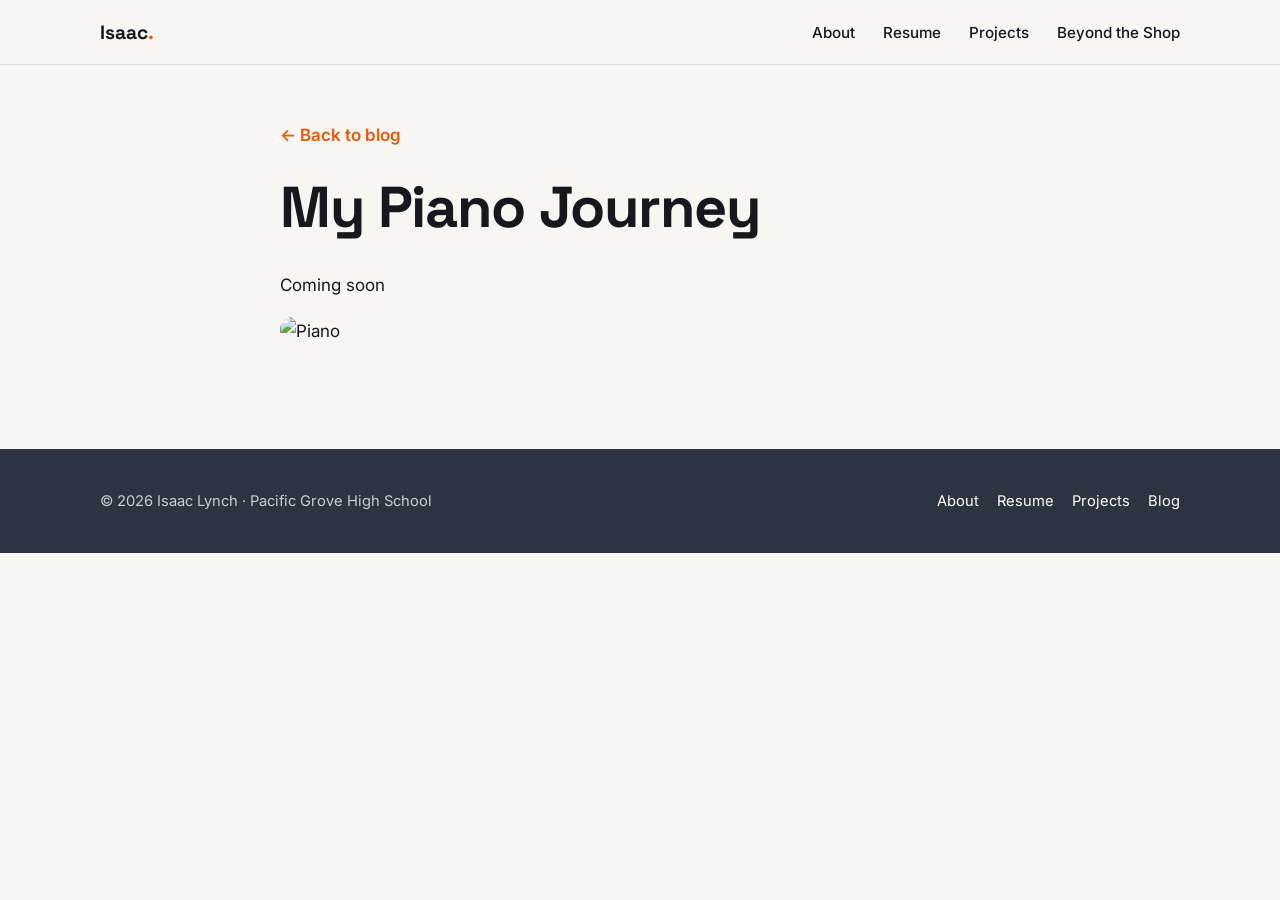
==== blog-1.html @ 179b3a14 "changed structure of website" ====
<!DOCTYPE html>
<html lang="en">
<head>
  <meta charset="utf-8">
  <meta name="viewport" content="width=device-width, initial-scale=1">
  <title>My Piano Journey | Isaac Lynch</title>
  <link rel="preconnect" href="https://fonts.googleapis.com">
  <link href="https://fonts.googleapis.com/css2?family=Inter:wght@400;500;600&family=Space+Grotesk:wght@500;600;700&display=swap" rel="stylesheet">
  <link rel="stylesheet" href="css/site.css">
</head>
<body>
  <nav class="nav">
    <div class="wrap">
      <a class="brand" href="index.html">Isaac<span>.</span></a>
      <button class="nav-toggle" aria-label="Menu" onclick="document.getElementById('menu').classList.toggle('open')">Menu</button>
      <ul id="menu">
        <li><a href="index.html#about">About</a></li>
        <li><a href="index.html#resume">Resume</a></li>
        <li><a href="index.html#projects">Projects</a></li>
        <li><a href="index.html#beyond">Beyond the Shop</a></li>
      </ul>
    </div>
  </nav>
  <article class="post">
    <a class="back" href="index.html#beyond">&larr; Back to blog</a>
    <h1>My Piano Journey</h1>
    <p>Coming soon</p>
    <img src="images/piano.jpeg" alt="Piano">
  </article>
  <footer>
    <div class="wrap">
      <span>&copy; 2026 Isaac Lynch · Pacific Grove High School</span>
      <span><a href="index.html#about">About</a><a href="index.html#resume">Resume</a><a href="index.html#projects">Projects</a><a href="index.html#beyond">Blog</a></span>
    </div>
  </footer>
</body>
</html>
---- css/site.css ----
/* Isaac Lynch — Portfolio styles (custom, replaces template CSS) */
:root {
  --bg: #f7f6f2;
  --surface: #ffffff;
  --ink: #16181d;
  --muted: #5b616e;
  --line: #e2e0d8;
  --accent: #e8590c;      /* machining orange */
  --accent-soft: #fff1e8;
  --steel: #2b3440;
  --radius: 14px;
  --max: 1120px;
}

* { box-sizing: border-box; }
html { scroll-behavior: smooth; }
body {
  margin: 0;
  background: var(--bg);
  color: var(--ink);
  font-family: "Inter", system-ui, -apple-system, Segoe UI, Roboto, sans-serif;
  font-size: 17px;
  line-height: 1.65;
}
img { max-width: 100%; display: block; }
a { color: var(--accent); }
h1, h2, h3, h4 { font-family: "Space Grotesk", "Inter", sans-serif; line-height: 1.2; margin: 0 0 .5em; }
h1 { font-size: clamp(2.2rem, 5vw, 3.6rem); letter-spacing: -0.02em; }
h2 { font-size: clamp(1.7rem, 3.2vw, 2.4rem); letter-spacing: -0.01em; }
h3 { font-size: 1.3rem; }
p { margin: 0 0 1em; }

.wrap { max-width: var(--max); margin: 0 auto; padding: 0 20px; }
section { padding: 84px 0; }
section.alt { background: var(--surface); border-top: 1px solid var(--line); border-bottom: 1px solid var(--line); }

.eyebrow {
  display: inline-block;
  font: 600 .78rem/1 "Space Grotesk", sans-serif;
  text-transform: uppercase;
  letter-spacing: .14em;
  color: var(--accent);
  margin-bottom: 14px;
}
.lead { font-size: 1.15rem; color: var(--muted); max-width: 62ch; }

/* ---------- Nav ---------- */
.nav {
  position: sticky; top: 0; z-index: 50;
  background: rgba(247, 246, 242, .92);
  backdrop-filter: blur(8px);
  border-bottom: 1px solid var(--line);
}
.nav .wrap { display: flex; align-items: center; justify-content: space-between; height: 64px; }
.brand { font: 700 1.2rem "Space Grotesk", sans-serif; color: var(--ink); text-decoration: none; }
.brand span { color: var(--accent); }
.nav ul { list-style: none; display: flex; gap: 28px; margin: 0; padding: 0; }
.nav ul a { color: var(--ink); text-decoration: none; font-weight: 500; font-size: .95rem; }
.nav ul a:hover { color: var(--accent); }
.nav-toggle { display: none; background: none; border: 1px solid var(--line); border-radius: 8px; padding: 6px 12px; font: inherit; cursor: pointer; }
@media (max-width: 760px) {
  .nav-toggle { display: block; }
  .nav ul { display: none; position: absolute; top: 64px; left: 0; right: 0; flex-direction: column; gap: 0; background: var(--bg); border-bottom: 1px solid var(--line); }
  .nav ul.open { display: flex; }
  .nav ul a { display: block; padding: 14px 20px; border-top: 1px solid var(--line); }
}

/* ---------- Hero ---------- */
.hero { padding: 96px 0 72px; }
.hero .wrap { display: grid; grid-template-columns: 1.2fr 1fr; gap: 56px; align-items: center; }
.hero h1 span { color: var(--accent); }
.hero .lead { margin-bottom: 28px; }
.hero-img { border-radius: var(--radius); overflow: hidden; aspect-ratio: 4 / 3; background: var(--line); box-shadow: 0 20px 40px -20px rgba(0,0,0,.35); }
.hero-img img { width: 100%; height: 100%; object-fit: cover; }
.btn {
  display: inline-block; padding: 12px 22px; border-radius: 999px;
  background: var(--accent); color: #fff; text-decoration: none; font-weight: 600;
  border: 2px solid var(--accent); margin: 0 10px 10px 0;
}
.btn.ghost { background: transparent; color: var(--ink); border-color: var(--ink); }
.btn:hover { filter: brightness(.95); }
@media (max-width: 860px) { .hero .wrap { grid-template-columns: 1fr; } }

/* ---------- About ---------- */
.about-grid { display: grid; grid-template-columns: 1fr 1fr; gap: 56px; align-items: start; }
.facts { list-style: none; padding: 0; margin: 24px 0 0; border-top: 1px solid var(--line); }
.facts li { display: flex; gap: 16px; padding: 12px 0; border-bottom: 1px solid var(--line); }
.facts li b { min-width: 110px; font-weight: 600; }
.chips { display: flex; flex-wrap: wrap; gap: 10px; margin-top: 18px; }
.chip { padding: 6px 14px; border-radius: 999px; background: var(--accent-soft); color: #9a3a06; font-size: .9rem; font-weight: 500; }
@media (max-width: 860px) { .about-grid { grid-template-columns: 1fr; } }

/* ---------- Resume ---------- */
.resume { display: grid; grid-template-columns: 1fr 1fr; gap: 28px; margin-top: 36px; }
.card { background: var(--surface); border: 1px solid var(--line); border-radius: var(--radius); padding: 28px; }
section.alt .card { background: var(--bg); }
.card h3 { display: flex; align-items: center; gap: 10px; }
.card h3::before { content: ""; width: 10px; height: 10px; border-radius: 2px; background: var(--accent); }
.entry { padding: 12px 0; border-top: 1px dashed var(--line); }
.entry:first-of-type { border-top: 0; }
.entry .when { font-size: .85rem; color: var(--muted); }
.entry h4 { margin: 2px 0 4px; font-size: 1.05rem; }
.entry p { margin: 0; color: var(--muted); font-size: .95rem; }
.resume .wide { grid-column: 1 / -1; }
@media (max-width: 760px) { .resume { grid-template-columns: 1fr; } }

/* ---------- Project cards ---------- */
.grid-3 { display: grid; grid-template-columns: repeat(3, 1fr); gap: 24px; margin-top: 36px; }
.pcard { background: var(--surface); border: 1px solid var(--line); border-radius: var(--radius); overflow: hidden; text-decoration: none; color: inherit; display: flex; flex-direction: column; transition: transform .2s, box-shadow .2s; }
.pcard:hover { transform: translateY(-4px); box-shadow: 0 18px 30px -18px rgba(0,0,0,.35); }
.pcard .thumb { aspect-ratio: 16 / 10; background: var(--steel); display: grid; place-items: center; color: #aeb6c2; font: 600 .9rem "Space Grotesk", sans-serif; overflow: hidden; }
.pcard .thumb img { width: 100%; height: 100%; object-fit: cover; }
.pcard .body { padding: 22px; flex: 1; }
.pcard .tag { font-size: .78rem; font-weight: 600; letter-spacing: .08em; text-transform: uppercase; color: var(--accent); }
.pcard h3 { margin: 6px 0 8px; }
.pcard p { color: var(--muted); font-size: .95rem; margin: 0; }
.pcard .status { display: inline-block; margin-top: 14px; font-size: .8rem; padding: 3px 10px; border-radius: 999px; background: #eef0f3; color: var(--muted); }
.pcard .status.ready { background: #e6f4ea; color: #1e6b34; }
@media (max-width: 900px) { .grid-3 { grid-template-columns: 1fr 1fr; } }
@media (max-width: 600px) { .grid-3 { grid-template-columns: 1fr; } }

/* ---------- Project page ---------- */
.p-hero { padding: 72px 0 40px; }
.p-hero .meta { display: flex; flex-wrap: wrap; gap: 10px; margin-top: 18px; }
.toc { display: flex; flex-wrap: wrap; gap: 8px; margin: 28px 0 0; padding: 0; list-style: none; }
.toc a { display: block; padding: 6px 14px; border: 1px solid var(--line); border-radius: 999px; text-decoration: none; color: var(--ink); font-size: .9rem; background: var(--surface); }
.toc a:hover { border-color: var(--accent); color: var(--accent); }
.p-section { padding: 56px 0; border-top: 1px solid var(--line); }
.p-section h2 { display: flex; align-items: baseline; gap: 14px; }
.p-section h2 small { font: 600 .9rem "Space Grotesk", sans-serif; color: var(--accent); }
.gallery { display: grid; grid-template-columns: repeat(3, 1fr); gap: 16px; margin-top: 20px; }
.gallery figure { margin: 0; }
.gallery figcaption { font-size: .85rem; color: var(--muted); margin-top: 6px; }
.ph {
  aspect-ratio: 4 / 3; border: 2px dashed #c9c5b8; border-radius: 12px;
  display: grid; place-items: center; text-align: center; padding: 16px;
  color: var(--muted); font-size: .9rem; background: repeating-linear-gradient(45deg, #faf9f6, #faf9f6 10px, #f3f1ea 10px, #f3f1ea 20px);
}
.ph.wide { aspect-ratio: 16 / 9; }
.gallery img { border-radius: 12px; aspect-ratio: 4 / 3; object-fit: cover; width: 100%; }
.cad { display: grid; grid-template-columns: 1.4fr 1fr; gap: 28px; align-items: center; }
@media (max-width: 760px) { .gallery { grid-template-columns: 1fr 1fr; } .cad { grid-template-columns: 1fr; } }

table.tools { width: 100%; border-collapse: collapse; margin-top: 20px; background: var(--surface); border-radius: var(--radius); overflow: hidden; border: 1px solid var(--line); font-size: .95rem; }
table.tools th, table.tools td { text-align: left; padding: 14px 16px; border-bottom: 1px solid var(--line); vertical-align: top; }
table.tools th { background: var(--steel); color: #fff; font: 600 .85rem "Space Grotesk", sans-serif; letter-spacing: .04em; text-transform: uppercase; }
table.tools tr:last-child td { border-bottom: 0; }
.table-scroll { overflow-x: auto; }
.steps { counter-reset: step; list-style: none; padding: 0; margin: 20px 0 0; }
.steps li { counter-increment: step; position: relative; padding: 0 0 18px 52px; }
.steps li::before { content: counter(step); position: absolute; left: 0; top: 0; width: 34px; height: 34px; border-radius: 50%; background: var(--accent); color: #fff; display: grid; place-items: center; font: 700 .95rem "Space Grotesk", sans-serif; }
.callout { background: var(--accent-soft); border-left: 4px solid var(--accent); padding: 20px 24px; border-radius: 0 12px 12px 0; }
.pager { display: flex; justify-content: space-between; gap: 16px; padding: 40px 0 0; flex-wrap: wrap; }

/* ---------- Placeholder marker (delete as you fill in) ---------- */
.todo { background: #fff3a8; color: #6b5900; padding: 0 4px; border-radius: 4px; font-weight: 500; }

/* ---------- Blog cards & posts ---------- */
.bcard .thumb { background: #ddd; }
.post { max-width: 760px; margin: 0 auto; padding: 56px 20px 80px; }
.post h2 { margin-top: 1.6em; }
.post h3, .post h5 { font-family: "Space Grotesk", sans-serif; margin-top: 1.6em; }
.post h5 { font-size: 1.1rem; }
.post img { border-radius: 12px; margin: 18px 0 24px; }
.back { display: inline-block; margin-bottom: 24px; text-decoration: none; font-weight: 600; }

/* ---------- Footer ---------- */
footer { background: var(--steel); color: #c8ced8; padding: 40px 0; font-size: .92rem; }
footer .wrap { display: flex; justify-content: space-between; flex-wrap: wrap; gap: 16px; }
footer a { color: #fff; text-decoration: none; margin-left: 18px; }
footer a:first-child { margin-left: 0; }
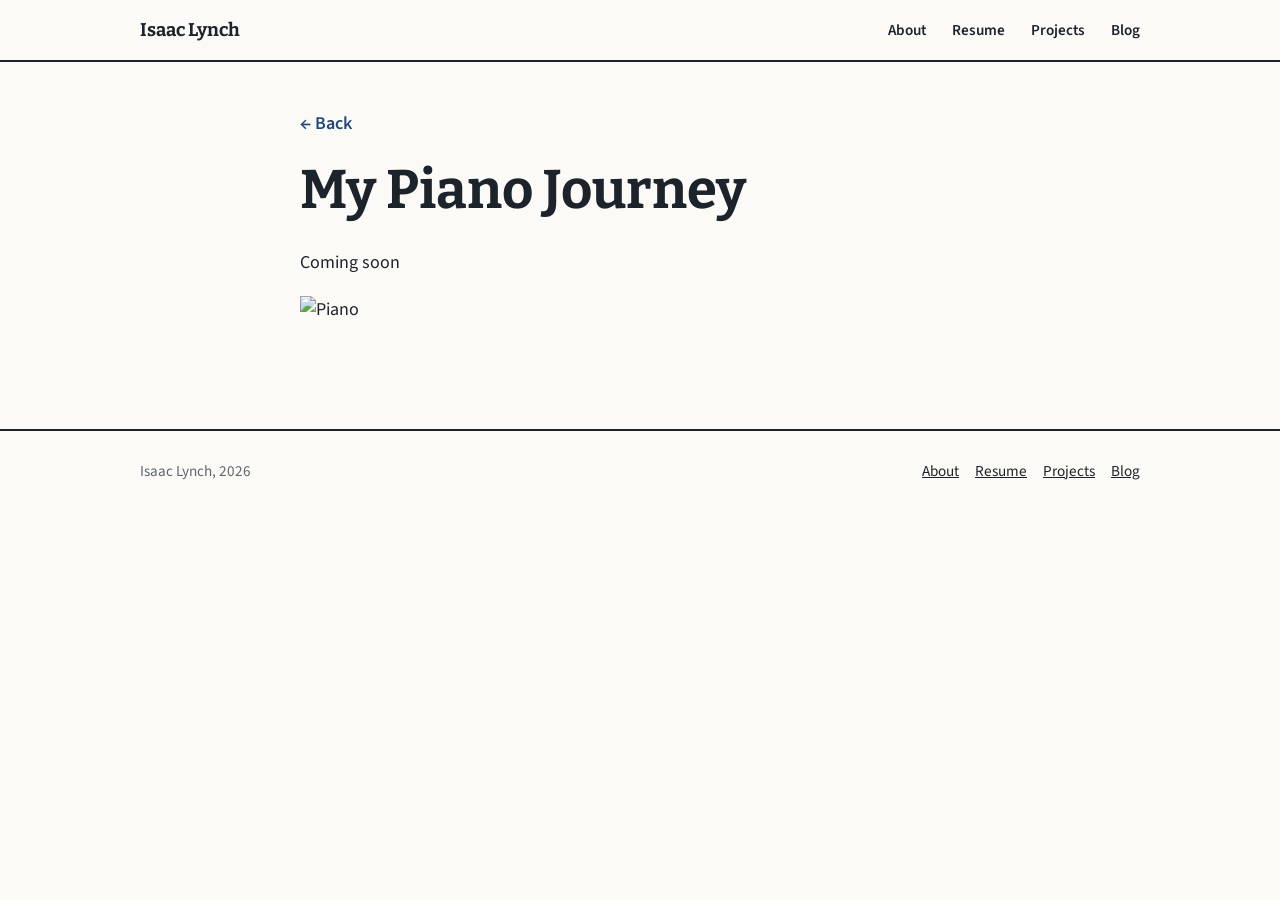
==== commit aba89633: "added domain name and license back Also added resume" ====
--- a/blog-1.html
+++ b/blog-1.html
@@ -5,32 +5,32 @@
   <meta name="viewport" content="width=device-width, initial-scale=1">
   <title>My Piano Journey | Isaac Lynch</title>
   <link rel="preconnect" href="https://fonts.googleapis.com">
-  <link href="https://fonts.googleapis.com/css2?family=Inter:wght@400;500;600&family=Space+Grotesk:wght@500;600;700&display=swap" rel="stylesheet">
+  <link href="https://fonts.googleapis.com/css2?family=Bitter:wght@600;700&family=Caveat:wght@500&family=Source+Sans+3:wght@400;600;700&display=swap" rel="stylesheet">
   <link rel="stylesheet" href="css/site.css">
 </head>
 <body>
   <nav class="nav">
     <div class="wrap">
-      <a class="brand" href="index.html">Isaac<span>.</span></a>
+      <a class="brand" href="index.html">Isaac Lynch</a>
       <button class="nav-toggle" aria-label="Menu" onclick="document.getElementById('menu').classList.toggle('open')">Menu</button>
       <ul id="menu">
         <li><a href="index.html#about">About</a></li>
         <li><a href="index.html#resume">Resume</a></li>
         <li><a href="index.html#projects">Projects</a></li>
-        <li><a href="index.html#beyond">Beyond the Shop</a></li>
+        <li><a href="index.html#blog">Blog</a></li>
       </ul>
     </div>
   </nav>
   <article class="post">
-    <a class="back" href="index.html#beyond">&larr; Back to blog</a>
+    <a class="back" href="index.html#blog">&larr; Back</a>
     <h1>My Piano Journey</h1>
     <p>Coming soon</p>
     <img src="images/piano.jpeg" alt="Piano">
   </article>
   <footer>
     <div class="wrap">
-      <span>&copy; 2026 Isaac Lynch · Pacific Grove High School</span>
-      <span><a href="index.html#about">About</a><a href="index.html#resume">Resume</a><a href="index.html#projects">Projects</a><a href="index.html#beyond">Blog</a></span>
+      <span>Isaac Lynch, 2026</span>
+      <span><a href="index.html#about">About</a><a href="index.html#resume">Resume</a><a href="index.html#projects">Projects</a><a href="index.html#blog">Blog</a></span>
     </div>
   </footer>
 </body>
--- a/css/site.css
+++ b/css/site.css
@@ -1,171 +1,176 @@
-/* Isaac Lynch — Portfolio styles (custom, replaces template CSS) */
+/* Isaac Lynch portfolio */
+
 :root {
-  --bg: #f7f6f2;
-  --surface: #ffffff;
-  --ink: #16181d;
-  --muted: #5b616e;
-  --line: #e2e0d8;
-  --accent: #e8590c;      /* machining orange */
-  --accent-soft: #fff1e8;
-  --steel: #2b3440;
-  --radius: 14px;
-  --max: 1120px;
+  --paper: #fbfaf6;
+  --white: #ffffff;
+  --ink: #1d232b;
+  --gray: #5f6670;
+  --rule: #dcd8cc;
+  --blue: #23497a;        /* main color: blueprint blue */
+  --blue-light: #e7edf5;
+  --grid: rgba(35, 73, 122, 0.07);
 }
 
 * { box-sizing: border-box; }
 html { scroll-behavior: smooth; }
 body {
   margin: 0;
-  background: var(--bg);
+  background: var(--paper);
   color: var(--ink);
-  font-family: "Inter", system-ui, -apple-system, Segoe UI, Roboto, sans-serif;
-  font-size: 17px;
-  line-height: 1.65;
+  font-family: "Source Sans 3", "Helvetica Neue", Arial, sans-serif;
+  font-size: 18px;
+  line-height: 1.6;
 }
 img { max-width: 100%; display: block; }
-a { color: var(--accent); }
-h1, h2, h3, h4 { font-family: "Space Grotesk", "Inter", sans-serif; line-height: 1.2; margin: 0 0 .5em; }
-h1 { font-size: clamp(2.2rem, 5vw, 3.6rem); letter-spacing: -0.02em; }
-h2 { font-size: clamp(1.7rem, 3.2vw, 2.4rem); letter-spacing: -0.01em; }
-h3 { font-size: 1.3rem; }
+a { color: var(--blue); }
+h1, h2, h3, h4 { font-family: "Bitter", Georgia, serif; font-weight: 700; line-height: 1.2; margin: 0 0 .5em; }
+h1 { font-size: clamp(2.3rem, 5vw, 3.4rem); }
+h2 { font-size: clamp(1.7rem, 3vw, 2.2rem); }
+h3 { font-size: 1.25rem; }
 p { margin: 0 0 1em; }
 
-.wrap { max-width: var(--max); margin: 0 auto; padding: 0 20px; }
-section { padding: 84px 0; }
-section.alt { background: var(--surface); border-top: 1px solid var(--line); border-bottom: 1px solid var(--line); }
+.wrap { max-width: 1040px; margin: 0 auto; padding: 0 20px; }
+section { padding: 72px 0; }
+.lead { font-size: 1.15rem; color: var(--gray); max-width: 60ch; }
 
-.eyebrow {
-  display: inline-block;
-  font: 600 .78rem/1 "Space Grotesk", sans-serif;
-  text-transform: uppercase;
-  letter-spacing: .14em;
-  color: var(--accent);
-  margin-bottom: 14px;
-}
-.lead { font-size: 1.15rem; color: var(--muted); max-width: 62ch; }
+/* little handwritten notes */
+.note { font-family: "Caveat", cursive; font-size: 1.5rem; color: var(--blue); line-height: 1.1; }
+
+/* section headings with a short underline, like a drawing title block */
+.sec-title { margin-bottom: 8px; }
+.sec-title::after { content: ""; display: block; width: 56px; height: 4px; background: var(--blue); margin-top: 10px; }
 
 /* ---------- Nav ---------- */
-.nav {
-  position: sticky; top: 0; z-index: 50;
-  background: rgba(247, 246, 242, .92);
-  backdrop-filter: blur(8px);
-  border-bottom: 1px solid var(--line);
-}
-.nav .wrap { display: flex; align-items: center; justify-content: space-between; height: 64px; }
-.brand { font: 700 1.2rem "Space Grotesk", sans-serif; color: var(--ink); text-decoration: none; }
-.brand span { color: var(--accent); }
-.nav ul { list-style: none; display: flex; gap: 28px; margin: 0; padding: 0; }
-.nav ul a { color: var(--ink); text-decoration: none; font-weight: 500; font-size: .95rem; }
-.nav ul a:hover { color: var(--accent); }
-.nav-toggle { display: none; background: none; border: 1px solid var(--line); border-radius: 8px; padding: 6px 12px; font: inherit; cursor: pointer; }
+.nav { background: var(--paper); border-bottom: 2px solid var(--ink); position: sticky; top: 0; z-index: 50; }
+.nav .wrap { display: flex; align-items: center; justify-content: space-between; height: 60px; }
+.brand { font: 700 1.15rem "Bitter", serif; color: var(--ink); text-decoration: none; }
+.nav ul { list-style: none; display: flex; gap: 26px; margin: 0; padding: 0; }
+.nav ul a { color: var(--ink); text-decoration: none; font-weight: 600; font-size: .95rem; }
+.nav ul a:hover { color: var(--blue); text-decoration: underline; text-underline-offset: 4px; }
+.nav-toggle { display: none; background: none; border: 2px solid var(--ink); padding: 4px 12px; font: 600 .9rem inherit; cursor: pointer; }
 @media (max-width: 760px) {
   .nav-toggle { display: block; }
-  .nav ul { display: none; position: absolute; top: 64px; left: 0; right: 0; flex-direction: column; gap: 0; background: var(--bg); border-bottom: 1px solid var(--line); }
+  .nav ul { display: none; position: absolute; top: 60px; left: 0; right: 0; flex-direction: column; gap: 0; background: var(--paper); border-bottom: 2px solid var(--ink); }
   .nav ul.open { display: flex; }
-  .nav ul a { display: block; padding: 14px 20px; border-top: 1px solid var(--line); }
+  .nav ul a { display: block; padding: 14px 20px; border-top: 1px solid var(--rule); }
 }
 
-/* ---------- Hero ---------- */
-.hero { padding: 96px 0 72px; }
-.hero .wrap { display: grid; grid-template-columns: 1.2fr 1fr; gap: 56px; align-items: center; }
-.hero h1 span { color: var(--accent); }
-.hero .lead { margin-bottom: 28px; }
-.hero-img { border-radius: var(--radius); overflow: hidden; aspect-ratio: 4 / 3; background: var(--line); box-shadow: 0 20px 40px -20px rgba(0,0,0,.35); }
-.hero-img img { width: 100%; height: 100%; object-fit: cover; }
-.btn {
-  display: inline-block; padding: 12px 22px; border-radius: 999px;
-  background: var(--accent); color: #fff; text-decoration: none; font-weight: 600;
-  border: 2px solid var(--accent); margin: 0 10px 10px 0;
+/* ---------- Hero (graph paper background) ---------- */
+.hero {
+  padding: 80px 0 72px;
+  background-image:
+    linear-gradient(var(--grid) 1px, transparent 1px),
+    linear-gradient(90deg, var(--grid) 1px, transparent 1px);
+  background-size: 24px 24px;
+  border-bottom: 1px solid var(--rule);
 }
-.btn.ghost { background: transparent; color: var(--ink); border-color: var(--ink); }
-.btn:hover { filter: brightness(.95); }
-@media (max-width: 860px) { .hero .wrap { grid-template-columns: 1fr; } }
+.hero .wrap { display: grid; grid-template-columns: 1.3fr 1fr; gap: 56px; align-items: center; }
+.hero h1 { margin-bottom: .35em; }
+.hero p { font-size: 1.15rem; max-width: 52ch; }
+.hero .links { margin-top: 24px; }
+.hero .links a { margin-right: 22px; font-weight: 600; }
+
+.polaroid {
+  background: var(--white);
+  padding: 12px 12px 14px;
+  box-shadow: 0 6px 18px rgba(0,0,0,.15);
+  transform: rotate(2deg);
+  max-width: 400px;
+  justify-self: center;
+}
+.polaroid img { aspect-ratio: 4 / 3; object-fit: cover; width: 100%; }
+.polaroid .note { text-align: center; margin-top: 10px; }
+@media (max-width: 860px) { .hero .wrap { grid-template-columns: 1fr; } .polaroid { transform: rotate(1deg); } }
 
 /* ---------- About ---------- */
-.about-grid { display: grid; grid-template-columns: 1fr 1fr; gap: 56px; align-items: start; }
-.facts { list-style: none; padding: 0; margin: 24px 0 0; border-top: 1px solid var(--line); }
-.facts li { display: flex; gap: 16px; padding: 12px 0; border-bottom: 1px solid var(--line); }
-.facts li b { min-width: 110px; font-weight: 600; }
-.chips { display: flex; flex-wrap: wrap; gap: 10px; margin-top: 18px; }
-.chip { padding: 6px 14px; border-radius: 999px; background: var(--accent-soft); color: #9a3a06; font-size: .9rem; font-weight: 500; }
+.about-grid { display: grid; grid-template-columns: 1.4fr 1fr; gap: 56px; }
+.facts { margin: 0; padding: 22px 24px; background: var(--white); border: 1px solid var(--rule); }
+.facts dt { font-weight: 700; font-size: .85rem; text-transform: uppercase; letter-spacing: .06em; color: var(--gray); }
+.facts dd { margin: 0 0 14px; }
+.facts dd:last-child { margin-bottom: 0; }
 @media (max-width: 860px) { .about-grid { grid-template-columns: 1fr; } }
 
-/* ---------- Resume ---------- */
-.resume { display: grid; grid-template-columns: 1fr 1fr; gap: 28px; margin-top: 36px; }
-.card { background: var(--surface); border: 1px solid var(--line); border-radius: var(--radius); padding: 28px; }
-section.alt .card { background: var(--bg); }
-.card h3 { display: flex; align-items: center; gap: 10px; }
-.card h3::before { content: ""; width: 10px; height: 10px; border-radius: 2px; background: var(--accent); }
-.entry { padding: 12px 0; border-top: 1px dashed var(--line); }
-.entry:first-of-type { border-top: 0; }
-.entry .when { font-size: .85rem; color: var(--muted); }
-.entry h4 { margin: 2px 0 4px; font-size: 1.05rem; }
-.entry p { margin: 0; color: var(--muted); font-size: .95rem; }
-.resume .wide { grid-column: 1 / -1; }
-@media (max-width: 760px) { .resume { grid-template-columns: 1fr; } }
+/* ---------- Resume (looks like a real one-page resume) ---------- */
+.resume-sheet { background: var(--white); border: 1px solid var(--rule); box-shadow: 0 2px 0 var(--rule); padding: 44px 48px; margin-top: 28px; max-width: 860px; }
+.resume-sheet .top { display: flex; justify-content: space-between; align-items: baseline; flex-wrap: wrap; gap: 8px; border-bottom: 2px solid var(--ink); padding-bottom: 12px; margin-bottom: 8px; }
+.resume-sheet .top h3 { font-size: 1.6rem; margin: 0; }
+.resume-sheet .top span { color: var(--gray); }
+.resume-sheet h4 { font-size: .9rem; text-transform: uppercase; letter-spacing: .1em; color: var(--blue); margin: 28px 0 8px; }
+.row { display: flex; justify-content: space-between; gap: 16px; flex-wrap: wrap; }
+.row b { font-weight: 700; }
+.row .when { color: var(--gray); font-size: .95rem; }
+.resume-sheet ul { margin: 4px 0 12px; padding-left: 20px; }
+.resume-sheet li { margin-bottom: 4px; }
+.resume-sheet p { margin: 2px 0 12px; }
+.pdf-link { display: inline-block; margin-top: 18px; font-weight: 600; }
+@media (max-width: 600px) { .resume-sheet { padding: 28px 22px; } }
 
-/* ---------- Project cards ---------- */
-.grid-3 { display: grid; grid-template-columns: repeat(3, 1fr); gap: 24px; margin-top: 36px; }
-.pcard { background: var(--surface); border: 1px solid var(--line); border-radius: var(--radius); overflow: hidden; text-decoration: none; color: inherit; display: flex; flex-direction: column; transition: transform .2s, box-shadow .2s; }
-.pcard:hover { transform: translateY(-4px); box-shadow: 0 18px 30px -18px rgba(0,0,0,.35); }
-.pcard .thumb { aspect-ratio: 16 / 10; background: var(--steel); display: grid; place-items: center; color: #aeb6c2; font: 600 .9rem "Space Grotesk", sans-serif; overflow: hidden; }
-.pcard .thumb img { width: 100%; height: 100%; object-fit: cover; }
-.pcard .body { padding: 22px; flex: 1; }
-.pcard .tag { font-size: .78rem; font-weight: 600; letter-spacing: .08em; text-transform: uppercase; color: var(--accent); }
-.pcard h3 { margin: 6px 0 8px; }
-.pcard p { color: var(--muted); font-size: .95rem; margin: 0; }
-.pcard .status { display: inline-block; margin-top: 14px; font-size: .8rem; padding: 3px 10px; border-radius: 999px; background: #eef0f3; color: var(--muted); }
-.pcard .status.ready { background: #e6f4ea; color: #1e6b34; }
-@media (max-width: 900px) { .grid-3 { grid-template-columns: 1fr 1fr; } }
-@media (max-width: 600px) { .grid-3 { grid-template-columns: 1fr; } }
+/* ---------- Projects ---------- */
+.projects { margin-top: 36px; }
+.project-row { display: grid; grid-template-columns: 1fr 1.2fr; gap: 40px; align-items: center; padding: 32px 0; border-top: 1px solid var(--rule); text-decoration: none; color: inherit; }
+.project-row:last-child { border-bottom: 1px solid var(--rule); }
+.project-row:nth-child(even) .pic { order: 2; }
+.project-row .pic { aspect-ratio: 16 / 10; background: var(--blue-light); border: 1px solid var(--rule); display: grid; place-items: center; color: var(--gray); overflow: hidden; }
+.project-row .pic img { width: 100%; height: 100%; object-fit: cover; }
+.project-row .kicker { font-size: .9rem; color: var(--gray); }
+.project-row h3 { font-size: 1.6rem; margin: 4px 0 10px; }
+.project-row .more { font-weight: 600; color: var(--blue); }
+.project-row:hover h3 { color: var(--blue); }
+@media (max-width: 760px) { .project-row { grid-template-columns: 1fr; gap: 18px; } .project-row:nth-child(even) .pic { order: 0; } }
+
+/* ---------- Blog list ---------- */
+.posts { list-style: none; padding: 0; margin: 28px 0 0; }
+.posts li a { display: grid; grid-template-columns: 120px 1fr; gap: 24px; align-items: center; padding: 18px 0; border-top: 1px solid var(--rule); text-decoration: none; color: var(--ink); }
+.posts li:last-child a { border-bottom: 1px solid var(--rule); }
+.posts img { width: 120px; height: 84px; object-fit: cover; }
+.posts .yr { font-size: .9rem; color: var(--gray); }
+.posts h3 { margin: 2px 0 0; font-size: 1.2rem; }
+.posts a:hover h3 { color: var(--blue); }
 
 /* ---------- Project page ---------- */
-.p-hero { padding: 72px 0 40px; }
-.p-hero .meta { display: flex; flex-wrap: wrap; gap: 10px; margin-top: 18px; }
-.toc { display: flex; flex-wrap: wrap; gap: 8px; margin: 28px 0 0; padding: 0; list-style: none; }
-.toc a { display: block; padding: 6px 14px; border: 1px solid var(--line); border-radius: 999px; text-decoration: none; color: var(--ink); font-size: .9rem; background: var(--surface); }
-.toc a:hover { border-color: var(--accent); color: var(--accent); }
-.p-section { padding: 56px 0; border-top: 1px solid var(--line); }
-.p-section h2 { display: flex; align-items: baseline; gap: 14px; }
-.p-section h2 small { font: 600 .9rem "Space Grotesk", sans-serif; color: var(--accent); }
-.gallery { display: grid; grid-template-columns: repeat(3, 1fr); gap: 16px; margin-top: 20px; }
+.p-hero { padding: 56px 0 32px; border-bottom: 1px solid var(--rule); }
+.back { display: inline-block; margin-bottom: 18px; font-weight: 600; text-decoration: none; }
+.eyebrow { display: block; color: var(--gray); font-size: .95rem; margin-bottom: 6px; }
+.p-hero .meta { display: flex; flex-wrap: wrap; gap: 8px 22px; margin-top: 14px; color: var(--gray); }
+.chip { font-size: .95rem; }
+.chip + .chip::before { content: "/"; margin-right: 22px; margin-left: -12px; color: var(--rule); }
+.toc { display: flex; flex-wrap: wrap; gap: 6px 20px; margin: 22px 0 0; padding: 0; list-style: none; }
+.toc a { font-weight: 600; text-decoration: none; }
+.toc a:hover { text-decoration: underline; }
+.p-section { padding: 48px 0; border-bottom: 1px solid var(--rule); }
+.p-section:last-of-type { border-bottom: 0; }
+.p-section h2 small { display: none; }
+.gallery { display: grid; grid-template-columns: repeat(3, 1fr); gap: 18px; margin-top: 18px; }
 .gallery figure { margin: 0; }
-.gallery figcaption { font-size: .85rem; color: var(--muted); margin-top: 6px; }
-.ph {
-  aspect-ratio: 4 / 3; border: 2px dashed #c9c5b8; border-radius: 12px;
-  display: grid; place-items: center; text-align: center; padding: 16px;
-  color: var(--muted); font-size: .9rem; background: repeating-linear-gradient(45deg, #faf9f6, #faf9f6 10px, #f3f1ea 10px, #f3f1ea 20px);
-}
+.gallery figcaption { font-size: .9rem; color: var(--gray); margin-top: 6px; }
+.gallery img { aspect-ratio: 4 / 3; object-fit: cover; width: 100%; }
+.ph { aspect-ratio: 4 / 3; border: 2px dashed var(--rule); display: grid; place-items: center; text-align: center; padding: 16px; color: var(--gray); font-size: .95rem; background: var(--white); }
 .ph.wide { aspect-ratio: 16 / 9; }
-.gallery img { border-radius: 12px; aspect-ratio: 4 / 3; object-fit: cover; width: 100%; }
 .cad { display: grid; grid-template-columns: 1.4fr 1fr; gap: 28px; align-items: center; }
 @media (max-width: 760px) { .gallery { grid-template-columns: 1fr 1fr; } .cad { grid-template-columns: 1fr; } }
 
-table.tools { width: 100%; border-collapse: collapse; margin-top: 20px; background: var(--surface); border-radius: var(--radius); overflow: hidden; border: 1px solid var(--line); font-size: .95rem; }
-table.tools th, table.tools td { text-align: left; padding: 14px 16px; border-bottom: 1px solid var(--line); vertical-align: top; }
-table.tools th { background: var(--steel); color: #fff; font: 600 .85rem "Space Grotesk", sans-serif; letter-spacing: .04em; text-transform: uppercase; }
-table.tools tr:last-child td { border-bottom: 0; }
 .table-scroll { overflow-x: auto; }
-.steps { counter-reset: step; list-style: none; padding: 0; margin: 20px 0 0; }
-.steps li { counter-increment: step; position: relative; padding: 0 0 18px 52px; }
-.steps li::before { content: counter(step); position: absolute; left: 0; top: 0; width: 34px; height: 34px; border-radius: 50%; background: var(--accent); color: #fff; display: grid; place-items: center; font: 700 .95rem "Space Grotesk", sans-serif; }
-.callout { background: var(--accent-soft); border-left: 4px solid var(--accent); padding: 20px 24px; border-radius: 0 12px 12px 0; }
-.pager { display: flex; justify-content: space-between; gap: 16px; padding: 40px 0 0; flex-wrap: wrap; }
+table.tools { width: 100%; border-collapse: collapse; margin-top: 16px; background: var(--white); font-size: .97rem; }
+table.tools th, table.tools td { text-align: left; padding: 12px 14px; border: 1px solid var(--rule); vertical-align: top; }
+table.tools th { background: var(--blue); color: #fff; font-weight: 600; }
+.steps { margin: 16px 0 0; padding-left: 24px; }
+.steps li { margin-bottom: 8px; padding-left: 4px; }
+.callout { border-left: 4px solid var(--blue); padding: 4px 0 4px 20px; }
+.pager { display: flex; justify-content: space-between; gap: 16px; padding-top: 32px; flex-wrap: wrap; font-weight: 600; }
+.btn { font-weight: 600; text-decoration: none; }
+.btn:hover { text-decoration: underline; }
 
-/* ---------- Placeholder marker (delete as you fill in) ---------- */
-.todo { background: #fff3a8; color: #6b5900; padding: 0 4px; border-radius: 4px; font-weight: 500; }
+/* placeholder highlight: delete the <span class="todo"> once you fill it in */
+.todo { background: #fff2a8; padding: 0 3px; }
 
-/* ---------- Blog cards & posts ---------- */
-.bcard .thumb { background: #ddd; }
-.post { max-width: 760px; margin: 0 auto; padding: 56px 20px 80px; }
-.post h2 { margin-top: 1.6em; }
-.post h3, .post h5 { font-family: "Space Grotesk", sans-serif; margin-top: 1.6em; }
+/* ---------- Blog posts ---------- */
+.post { max-width: 720px; margin: 0 auto; padding: 48px 20px 80px; }
+.post h2, .post h3, .post h5 { font-family: "Bitter", Georgia, serif; margin-top: 1.6em; }
 .post h5 { font-size: 1.1rem; }
-.post img { border-radius: 12px; margin: 18px 0 24px; }
-.back { display: inline-block; margin-bottom: 24px; text-decoration: none; font-weight: 600; }
+.post img { margin: 18px 0 24px; }
 
 /* ---------- Footer ---------- */
-footer { background: var(--steel); color: #c8ced8; padding: 40px 0; font-size: .92rem; }
-footer .wrap { display: flex; justify-content: space-between; flex-wrap: wrap; gap: 16px; }
-footer a { color: #fff; text-decoration: none; margin-left: 18px; }
+footer { border-top: 2px solid var(--ink); padding: 28px 0 40px; font-size: .95rem; color: var(--gray); }
+footer .wrap { display: flex; justify-content: space-between; flex-wrap: wrap; gap: 12px; }
+footer a { color: var(--ink); margin-left: 16px; }
 footer a:first-child { margin-left: 0; }
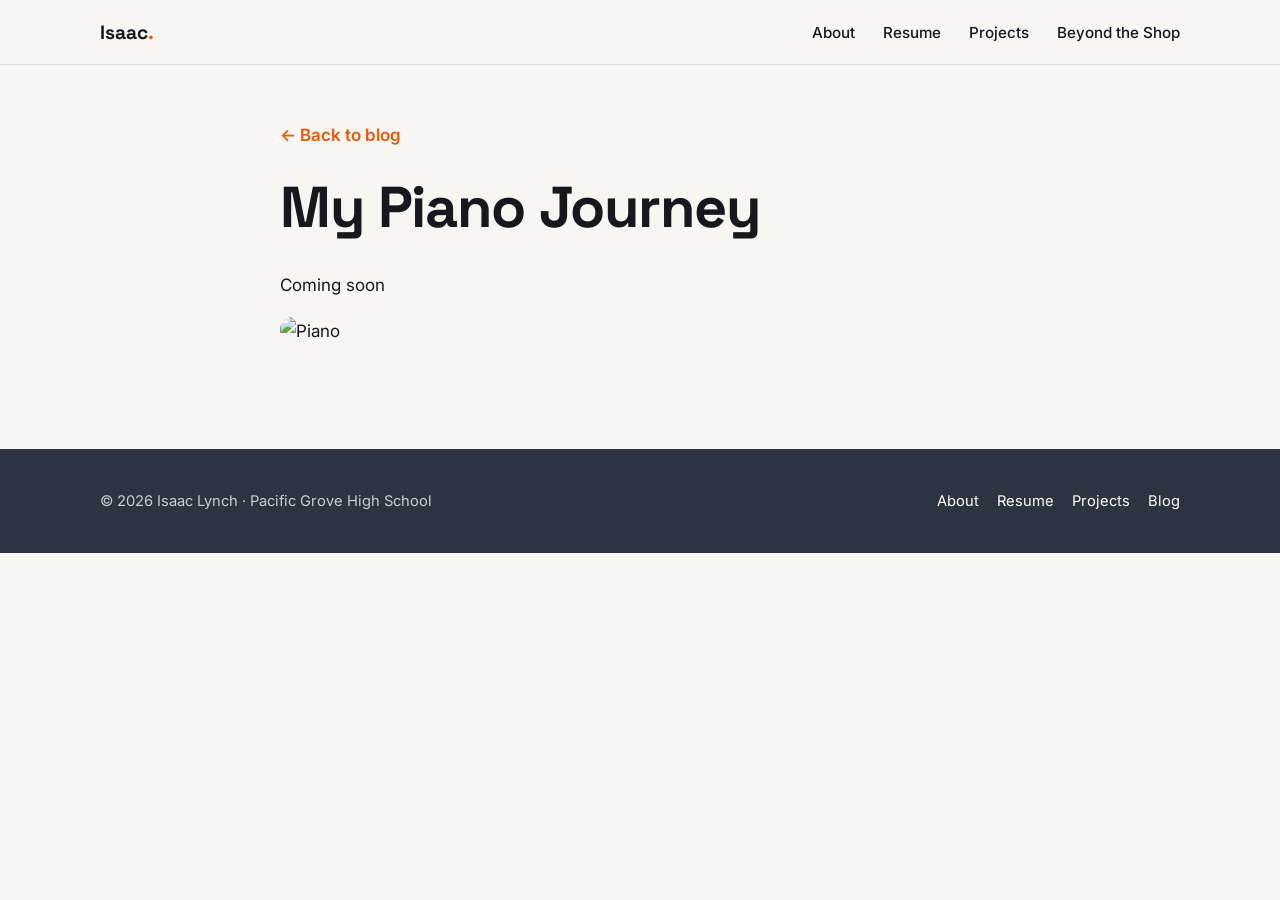
==== commit 14bad850: "Revert "added domain name and license back" This reverts commit aba8963365d809308630aad9ac947821f1ee" ====
--- a/blog-1.html
+++ b/blog-1.html
@@ -5,32 +5,32 @@
   <meta name="viewport" content="width=device-width, initial-scale=1">
   <title>My Piano Journey | Isaac Lynch</title>
   <link rel="preconnect" href="https://fonts.googleapis.com">
-  <link href="https://fonts.googleapis.com/css2?family=Bitter:wght@600;700&family=Caveat:wght@500&family=Source+Sans+3:wght@400;600;700&display=swap" rel="stylesheet">
+  <link href="https://fonts.googleapis.com/css2?family=Inter:wght@400;500;600&family=Space+Grotesk:wght@500;600;700&display=swap" rel="stylesheet">
   <link rel="stylesheet" href="css/site.css">
 </head>
 <body>
   <nav class="nav">
     <div class="wrap">
-      <a class="brand" href="index.html">Isaac Lynch</a>
+      <a class="brand" href="index.html">Isaac<span>.</span></a>
       <button class="nav-toggle" aria-label="Menu" onclick="document.getElementById('menu').classList.toggle('open')">Menu</button>
       <ul id="menu">
         <li><a href="index.html#about">About</a></li>
         <li><a href="index.html#resume">Resume</a></li>
         <li><a href="index.html#projects">Projects</a></li>
-        <li><a href="index.html#blog">Blog</a></li>
+        <li><a href="index.html#beyond">Beyond the Shop</a></li>
       </ul>
     </div>
   </nav>
   <article class="post">
-    <a class="back" href="index.html#blog">&larr; Back</a>
+    <a class="back" href="index.html#beyond">&larr; Back to blog</a>
     <h1>My Piano Journey</h1>
     <p>Coming soon</p>
     <img src="images/piano.jpeg" alt="Piano">
   </article>
   <footer>
     <div class="wrap">
-      <span>Isaac Lynch, 2026</span>
-      <span><a href="index.html#about">About</a><a href="index.html#resume">Resume</a><a href="index.html#projects">Projects</a><a href="index.html#blog">Blog</a></span>
+      <span>&copy; 2026 Isaac Lynch · Pacific Grove High School</span>
+      <span><a href="index.html#about">About</a><a href="index.html#resume">Resume</a><a href="index.html#projects">Projects</a><a href="index.html#beyond">Blog</a></span>
     </div>
   </footer>
 </body>
--- a/css/site.css
+++ b/css/site.css
@@ -1,176 +1,171 @@
-/* Isaac Lynch portfolio */
-
+/* Isaac Lynch — Portfolio styles (custom, replaces template CSS) */
 :root {
-  --paper: #fbfaf6;
-  --white: #ffffff;
-  --ink: #1d232b;
-  --gray: #5f6670;
-  --rule: #dcd8cc;
-  --blue: #23497a;        /* main color: blueprint blue */
-  --blue-light: #e7edf5;
-  --grid: rgba(35, 73, 122, 0.07);
+  --bg: #f7f6f2;
+  --surface: #ffffff;
+  --ink: #16181d;
+  --muted: #5b616e;
+  --line: #e2e0d8;
+  --accent: #e8590c;      /* machining orange */
+  --accent-soft: #fff1e8;
+  --steel: #2b3440;
+  --radius: 14px;
+  --max: 1120px;
 }
 
 * { box-sizing: border-box; }
 html { scroll-behavior: smooth; }
 body {
   margin: 0;
-  background: var(--paper);
+  background: var(--bg);
   color: var(--ink);
-  font-family: "Source Sans 3", "Helvetica Neue", Arial, sans-serif;
-  font-size: 18px;
-  line-height: 1.6;
+  font-family: "Inter", system-ui, -apple-system, Segoe UI, Roboto, sans-serif;
+  font-size: 17px;
+  line-height: 1.65;
 }
 img { max-width: 100%; display: block; }
-a { color: var(--blue); }
-h1, h2, h3, h4 { font-family: "Bitter", Georgia, serif; font-weight: 700; line-height: 1.2; margin: 0 0 .5em; }
-h1 { font-size: clamp(2.3rem, 5vw, 3.4rem); }
-h2 { font-size: clamp(1.7rem, 3vw, 2.2rem); }
-h3 { font-size: 1.25rem; }
+a { color: var(--accent); }
+h1, h2, h3, h4 { font-family: "Space Grotesk", "Inter", sans-serif; line-height: 1.2; margin: 0 0 .5em; }
+h1 { font-size: clamp(2.2rem, 5vw, 3.6rem); letter-spacing: -0.02em; }
+h2 { font-size: clamp(1.7rem, 3.2vw, 2.4rem); letter-spacing: -0.01em; }
+h3 { font-size: 1.3rem; }
 p { margin: 0 0 1em; }
 
-.wrap { max-width: 1040px; margin: 0 auto; padding: 0 20px; }
-section { padding: 72px 0; }
-.lead { font-size: 1.15rem; color: var(--gray); max-width: 60ch; }
+.wrap { max-width: var(--max); margin: 0 auto; padding: 0 20px; }
+section { padding: 84px 0; }
+section.alt { background: var(--surface); border-top: 1px solid var(--line); border-bottom: 1px solid var(--line); }
 
-/* little handwritten notes */
-.note { font-family: "Caveat", cursive; font-size: 1.5rem; color: var(--blue); line-height: 1.1; }
-
-/* section headings with a short underline, like a drawing title block */
-.sec-title { margin-bottom: 8px; }
-.sec-title::after { content: ""; display: block; width: 56px; height: 4px; background: var(--blue); margin-top: 10px; }
+.eyebrow {
+  display: inline-block;
+  font: 600 .78rem/1 "Space Grotesk", sans-serif;
+  text-transform: uppercase;
+  letter-spacing: .14em;
+  color: var(--accent);
+  margin-bottom: 14px;
+}
+.lead { font-size: 1.15rem; color: var(--muted); max-width: 62ch; }
 
 /* ---------- Nav ---------- */
-.nav { background: var(--paper); border-bottom: 2px solid var(--ink); position: sticky; top: 0; z-index: 50; }
-.nav .wrap { display: flex; align-items: center; justify-content: space-between; height: 60px; }
-.brand { font: 700 1.15rem "Bitter", serif; color: var(--ink); text-decoration: none; }
-.nav ul { list-style: none; display: flex; gap: 26px; margin: 0; padding: 0; }
-.nav ul a { color: var(--ink); text-decoration: none; font-weight: 600; font-size: .95rem; }
-.nav ul a:hover { color: var(--blue); text-decoration: underline; text-underline-offset: 4px; }
-.nav-toggle { display: none; background: none; border: 2px solid var(--ink); padding: 4px 12px; font: 600 .9rem inherit; cursor: pointer; }
+.nav {
+  position: sticky; top: 0; z-index: 50;
+  background: rgba(247, 246, 242, .92);
+  backdrop-filter: blur(8px);
+  border-bottom: 1px solid var(--line);
+}
+.nav .wrap { display: flex; align-items: center; justify-content: space-between; height: 64px; }
+.brand { font: 700 1.2rem "Space Grotesk", sans-serif; color: var(--ink); text-decoration: none; }
+.brand span { color: var(--accent); }
+.nav ul { list-style: none; display: flex; gap: 28px; margin: 0; padding: 0; }
+.nav ul a { color: var(--ink); text-decoration: none; font-weight: 500; font-size: .95rem; }
+.nav ul a:hover { color: var(--accent); }
+.nav-toggle { display: none; background: none; border: 1px solid var(--line); border-radius: 8px; padding: 6px 12px; font: inherit; cursor: pointer; }
 @media (max-width: 760px) {
   .nav-toggle { display: block; }
-  .nav ul { display: none; position: absolute; top: 60px; left: 0; right: 0; flex-direction: column; gap: 0; background: var(--paper); border-bottom: 2px solid var(--ink); }
+  .nav ul { display: none; position: absolute; top: 64px; left: 0; right: 0; flex-direction: column; gap: 0; background: var(--bg); border-bottom: 1px solid var(--line); }
   .nav ul.open { display: flex; }
-  .nav ul a { display: block; padding: 14px 20px; border-top: 1px solid var(--rule); }
+  .nav ul a { display: block; padding: 14px 20px; border-top: 1px solid var(--line); }
 }
 
-/* ---------- Hero (graph paper background) ---------- */
-.hero {
-  padding: 80px 0 72px;
-  background-image:
-    linear-gradient(var(--grid) 1px, transparent 1px),
-    linear-gradient(90deg, var(--grid) 1px, transparent 1px);
-  background-size: 24px 24px;
-  border-bottom: 1px solid var(--rule);
+/* ---------- Hero ---------- */
+.hero { padding: 96px 0 72px; }
+.hero .wrap { display: grid; grid-template-columns: 1.2fr 1fr; gap: 56px; align-items: center; }
+.hero h1 span { color: var(--accent); }
+.hero .lead { margin-bottom: 28px; }
+.hero-img { border-radius: var(--radius); overflow: hidden; aspect-ratio: 4 / 3; background: var(--line); box-shadow: 0 20px 40px -20px rgba(0,0,0,.35); }
+.hero-img img { width: 100%; height: 100%; object-fit: cover; }
+.btn {
+  display: inline-block; padding: 12px 22px; border-radius: 999px;
+  background: var(--accent); color: #fff; text-decoration: none; font-weight: 600;
+  border: 2px solid var(--accent); margin: 0 10px 10px 0;
 }
-.hero .wrap { display: grid; grid-template-columns: 1.3fr 1fr; gap: 56px; align-items: center; }
-.hero h1 { margin-bottom: .35em; }
-.hero p { font-size: 1.15rem; max-width: 52ch; }
-.hero .links { margin-top: 24px; }
-.hero .links a { margin-right: 22px; font-weight: 600; }
-
-.polaroid {
-  background: var(--white);
-  padding: 12px 12px 14px;
-  box-shadow: 0 6px 18px rgba(0,0,0,.15);
-  transform: rotate(2deg);
-  max-width: 400px;
-  justify-self: center;
-}
-.polaroid img { aspect-ratio: 4 / 3; object-fit: cover; width: 100%; }
-.polaroid .note { text-align: center; margin-top: 10px; }
-@media (max-width: 860px) { .hero .wrap { grid-template-columns: 1fr; } .polaroid { transform: rotate(1deg); } }
+.btn.ghost { background: transparent; color: var(--ink); border-color: var(--ink); }
+.btn:hover { filter: brightness(.95); }
+@media (max-width: 860px) { .hero .wrap { grid-template-columns: 1fr; } }
 
 /* ---------- About ---------- */
-.about-grid { display: grid; grid-template-columns: 1.4fr 1fr; gap: 56px; }
-.facts { margin: 0; padding: 22px 24px; background: var(--white); border: 1px solid var(--rule); }
-.facts dt { font-weight: 700; font-size: .85rem; text-transform: uppercase; letter-spacing: .06em; color: var(--gray); }
-.facts dd { margin: 0 0 14px; }
-.facts dd:last-child { margin-bottom: 0; }
+.about-grid { display: grid; grid-template-columns: 1fr 1fr; gap: 56px; align-items: start; }
+.facts { list-style: none; padding: 0; margin: 24px 0 0; border-top: 1px solid var(--line); }
+.facts li { display: flex; gap: 16px; padding: 12px 0; border-bottom: 1px solid var(--line); }
+.facts li b { min-width: 110px; font-weight: 600; }
+.chips { display: flex; flex-wrap: wrap; gap: 10px; margin-top: 18px; }
+.chip { padding: 6px 14px; border-radius: 999px; background: var(--accent-soft); color: #9a3a06; font-size: .9rem; font-weight: 500; }
 @media (max-width: 860px) { .about-grid { grid-template-columns: 1fr; } }
 
-/* ---------- Resume (looks like a real one-page resume) ---------- */
-.resume-sheet { background: var(--white); border: 1px solid var(--rule); box-shadow: 0 2px 0 var(--rule); padding: 44px 48px; margin-top: 28px; max-width: 860px; }
-.resume-sheet .top { display: flex; justify-content: space-between; align-items: baseline; flex-wrap: wrap; gap: 8px; border-bottom: 2px solid var(--ink); padding-bottom: 12px; margin-bottom: 8px; }
-.resume-sheet .top h3 { font-size: 1.6rem; margin: 0; }
-.resume-sheet .top span { color: var(--gray); }
-.resume-sheet h4 { font-size: .9rem; text-transform: uppercase; letter-spacing: .1em; color: var(--blue); margin: 28px 0 8px; }
-.row { display: flex; justify-content: space-between; gap: 16px; flex-wrap: wrap; }
-.row b { font-weight: 700; }
-.row .when { color: var(--gray); font-size: .95rem; }
-.resume-sheet ul { margin: 4px 0 12px; padding-left: 20px; }
-.resume-sheet li { margin-bottom: 4px; }
-.resume-sheet p { margin: 2px 0 12px; }
-.pdf-link { display: inline-block; margin-top: 18px; font-weight: 600; }
-@media (max-width: 600px) { .resume-sheet { padding: 28px 22px; } }
+/* ---------- Resume ---------- */
+.resume { display: grid; grid-template-columns: 1fr 1fr; gap: 28px; margin-top: 36px; }
+.card { background: var(--surface); border: 1px solid var(--line); border-radius: var(--radius); padding: 28px; }
+section.alt .card { background: var(--bg); }
+.card h3 { display: flex; align-items: center; gap: 10px; }
+.card h3::before { content: ""; width: 10px; height: 10px; border-radius: 2px; background: var(--accent); }
+.entry { padding: 12px 0; border-top: 1px dashed var(--line); }
+.entry:first-of-type { border-top: 0; }
+.entry .when { font-size: .85rem; color: var(--muted); }
+.entry h4 { margin: 2px 0 4px; font-size: 1.05rem; }
+.entry p { margin: 0; color: var(--muted); font-size: .95rem; }
+.resume .wide { grid-column: 1 / -1; }
+@media (max-width: 760px) { .resume { grid-template-columns: 1fr; } }
 
-/* ---------- Projects ---------- */
-.projects { margin-top: 36px; }
-.project-row { display: grid; grid-template-columns: 1fr 1.2fr; gap: 40px; align-items: center; padding: 32px 0; border-top: 1px solid var(--rule); text-decoration: none; color: inherit; }
-.project-row:last-child { border-bottom: 1px solid var(--rule); }
-.project-row:nth-child(even) .pic { order: 2; }
-.project-row .pic { aspect-ratio: 16 / 10; background: var(--blue-light); border: 1px solid var(--rule); display: grid; place-items: center; color: var(--gray); overflow: hidden; }
-.project-row .pic img { width: 100%; height: 100%; object-fit: cover; }
-.project-row .kicker { font-size: .9rem; color: var(--gray); }
-.project-row h3 { font-size: 1.6rem; margin: 4px 0 10px; }
-.project-row .more { font-weight: 600; color: var(--blue); }
-.project-row:hover h3 { color: var(--blue); }
-@media (max-width: 760px) { .project-row { grid-template-columns: 1fr; gap: 18px; } .project-row:nth-child(even) .pic { order: 0; } }
-
-/* ---------- Blog list ---------- */
-.posts { list-style: none; padding: 0; margin: 28px 0 0; }
-.posts li a { display: grid; grid-template-columns: 120px 1fr; gap: 24px; align-items: center; padding: 18px 0; border-top: 1px solid var(--rule); text-decoration: none; color: var(--ink); }
-.posts li:last-child a { border-bottom: 1px solid var(--rule); }
-.posts img { width: 120px; height: 84px; object-fit: cover; }
-.posts .yr { font-size: .9rem; color: var(--gray); }
-.posts h3 { margin: 2px 0 0; font-size: 1.2rem; }
-.posts a:hover h3 { color: var(--blue); }
+/* ---------- Project cards ---------- */
+.grid-3 { display: grid; grid-template-columns: repeat(3, 1fr); gap: 24px; margin-top: 36px; }
+.pcard { background: var(--surface); border: 1px solid var(--line); border-radius: var(--radius); overflow: hidden; text-decoration: none; color: inherit; display: flex; flex-direction: column; transition: transform .2s, box-shadow .2s; }
+.pcard:hover { transform: translateY(-4px); box-shadow: 0 18px 30px -18px rgba(0,0,0,.35); }
+.pcard .thumb { aspect-ratio: 16 / 10; background: var(--steel); display: grid; place-items: center; color: #aeb6c2; font: 600 .9rem "Space Grotesk", sans-serif; overflow: hidden; }
+.pcard .thumb img { width: 100%; height: 100%; object-fit: cover; }
+.pcard .body { padding: 22px; flex: 1; }
+.pcard .tag { font-size: .78rem; font-weight: 600; letter-spacing: .08em; text-transform: uppercase; color: var(--accent); }
+.pcard h3 { margin: 6px 0 8px; }
+.pcard p { color: var(--muted); font-size: .95rem; margin: 0; }
+.pcard .status { display: inline-block; margin-top: 14px; font-size: .8rem; padding: 3px 10px; border-radius: 999px; background: #eef0f3; color: var(--muted); }
+.pcard .status.ready { background: #e6f4ea; color: #1e6b34; }
+@media (max-width: 900px) { .grid-3 { grid-template-columns: 1fr 1fr; } }
+@media (max-width: 600px) { .grid-3 { grid-template-columns: 1fr; } }
 
 /* ---------- Project page ---------- */
-.p-hero { padding: 56px 0 32px; border-bottom: 1px solid var(--rule); }
-.back { display: inline-block; margin-bottom: 18px; font-weight: 600; text-decoration: none; }
-.eyebrow { display: block; color: var(--gray); font-size: .95rem; margin-bottom: 6px; }
-.p-hero .meta { display: flex; flex-wrap: wrap; gap: 8px 22px; margin-top: 14px; color: var(--gray); }
-.chip { font-size: .95rem; }
-.chip + .chip::before { content: "/"; margin-right: 22px; margin-left: -12px; color: var(--rule); }
-.toc { display: flex; flex-wrap: wrap; gap: 6px 20px; margin: 22px 0 0; padding: 0; list-style: none; }
-.toc a { font-weight: 600; text-decoration: none; }
-.toc a:hover { text-decoration: underline; }
-.p-section { padding: 48px 0; border-bottom: 1px solid var(--rule); }
-.p-section:last-of-type { border-bottom: 0; }
-.p-section h2 small { display: none; }
-.gallery { display: grid; grid-template-columns: repeat(3, 1fr); gap: 18px; margin-top: 18px; }
+.p-hero { padding: 72px 0 40px; }
+.p-hero .meta { display: flex; flex-wrap: wrap; gap: 10px; margin-top: 18px; }
+.toc { display: flex; flex-wrap: wrap; gap: 8px; margin: 28px 0 0; padding: 0; list-style: none; }
+.toc a { display: block; padding: 6px 14px; border: 1px solid var(--line); border-radius: 999px; text-decoration: none; color: var(--ink); font-size: .9rem; background: var(--surface); }
+.toc a:hover { border-color: var(--accent); color: var(--accent); }
+.p-section { padding: 56px 0; border-top: 1px solid var(--line); }
+.p-section h2 { display: flex; align-items: baseline; gap: 14px; }
+.p-section h2 small { font: 600 .9rem "Space Grotesk", sans-serif; color: var(--accent); }
+.gallery { display: grid; grid-template-columns: repeat(3, 1fr); gap: 16px; margin-top: 20px; }
 .gallery figure { margin: 0; }
-.gallery figcaption { font-size: .9rem; color: var(--gray); margin-top: 6px; }
-.gallery img { aspect-ratio: 4 / 3; object-fit: cover; width: 100%; }
-.ph { aspect-ratio: 4 / 3; border: 2px dashed var(--rule); display: grid; place-items: center; text-align: center; padding: 16px; color: var(--gray); font-size: .95rem; background: var(--white); }
+.gallery figcaption { font-size: .85rem; color: var(--muted); margin-top: 6px; }
+.ph {
+  aspect-ratio: 4 / 3; border: 2px dashed #c9c5b8; border-radius: 12px;
+  display: grid; place-items: center; text-align: center; padding: 16px;
+  color: var(--muted); font-size: .9rem; background: repeating-linear-gradient(45deg, #faf9f6, #faf9f6 10px, #f3f1ea 10px, #f3f1ea 20px);
+}
 .ph.wide { aspect-ratio: 16 / 9; }
+.gallery img { border-radius: 12px; aspect-ratio: 4 / 3; object-fit: cover; width: 100%; }
 .cad { display: grid; grid-template-columns: 1.4fr 1fr; gap: 28px; align-items: center; }
 @media (max-width: 760px) { .gallery { grid-template-columns: 1fr 1fr; } .cad { grid-template-columns: 1fr; } }
 
+table.tools { width: 100%; border-collapse: collapse; margin-top: 20px; background: var(--surface); border-radius: var(--radius); overflow: hidden; border: 1px solid var(--line); font-size: .95rem; }
+table.tools th, table.tools td { text-align: left; padding: 14px 16px; border-bottom: 1px solid var(--line); vertical-align: top; }
+table.tools th { background: var(--steel); color: #fff; font: 600 .85rem "Space Grotesk", sans-serif; letter-spacing: .04em; text-transform: uppercase; }
+table.tools tr:last-child td { border-bottom: 0; }
 .table-scroll { overflow-x: auto; }
-table.tools { width: 100%; border-collapse: collapse; margin-top: 16px; background: var(--white); font-size: .97rem; }
-table.tools th, table.tools td { text-align: left; padding: 12px 14px; border: 1px solid var(--rule); vertical-align: top; }
-table.tools th { background: var(--blue); color: #fff; font-weight: 600; }
-.steps { margin: 16px 0 0; padding-left: 24px; }
-.steps li { margin-bottom: 8px; padding-left: 4px; }
-.callout { border-left: 4px solid var(--blue); padding: 4px 0 4px 20px; }
-.pager { display: flex; justify-content: space-between; gap: 16px; padding-top: 32px; flex-wrap: wrap; font-weight: 600; }
-.btn { font-weight: 600; text-decoration: none; }
-.btn:hover { text-decoration: underline; }
+.steps { counter-reset: step; list-style: none; padding: 0; margin: 20px 0 0; }
+.steps li { counter-increment: step; position: relative; padding: 0 0 18px 52px; }
+.steps li::before { content: counter(step); position: absolute; left: 0; top: 0; width: 34px; height: 34px; border-radius: 50%; background: var(--accent); color: #fff; display: grid; place-items: center; font: 700 .95rem "Space Grotesk", sans-serif; }
+.callout { background: var(--accent-soft); border-left: 4px solid var(--accent); padding: 20px 24px; border-radius: 0 12px 12px 0; }
+.pager { display: flex; justify-content: space-between; gap: 16px; padding: 40px 0 0; flex-wrap: wrap; }
 
-/* placeholder highlight: delete the <span class="todo"> once you fill it in */
-.todo { background: #fff2a8; padding: 0 3px; }
+/* ---------- Placeholder marker (delete as you fill in) ---------- */
+.todo { background: #fff3a8; color: #6b5900; padding: 0 4px; border-radius: 4px; font-weight: 500; }
 
-/* ---------- Blog posts ---------- */
-.post { max-width: 720px; margin: 0 auto; padding: 48px 20px 80px; }
-.post h2, .post h3, .post h5 { font-family: "Bitter", Georgia, serif; margin-top: 1.6em; }
+/* ---------- Blog cards & posts ---------- */
+.bcard .thumb { background: #ddd; }
+.post { max-width: 760px; margin: 0 auto; padding: 56px 20px 80px; }
+.post h2 { margin-top: 1.6em; }
+.post h3, .post h5 { font-family: "Space Grotesk", sans-serif; margin-top: 1.6em; }
 .post h5 { font-size: 1.1rem; }
-.post img { margin: 18px 0 24px; }
+.post img { border-radius: 12px; margin: 18px 0 24px; }
+.back { display: inline-block; margin-bottom: 24px; text-decoration: none; font-weight: 600; }
 
 /* ---------- Footer ---------- */
-footer { border-top: 2px solid var(--ink); padding: 28px 0 40px; font-size: .95rem; color: var(--gray); }
-footer .wrap { display: flex; justify-content: space-between; flex-wrap: wrap; gap: 12px; }
-footer a { color: var(--ink); margin-left: 16px; }
+footer { background: var(--steel); color: #c8ced8; padding: 40px 0; font-size: .92rem; }
+footer .wrap { display: flex; justify-content: space-between; flex-wrap: wrap; gap: 16px; }
+footer a { color: #fff; text-decoration: none; margin-left: 18px; }
 footer a:first-child { margin-left: 0; }
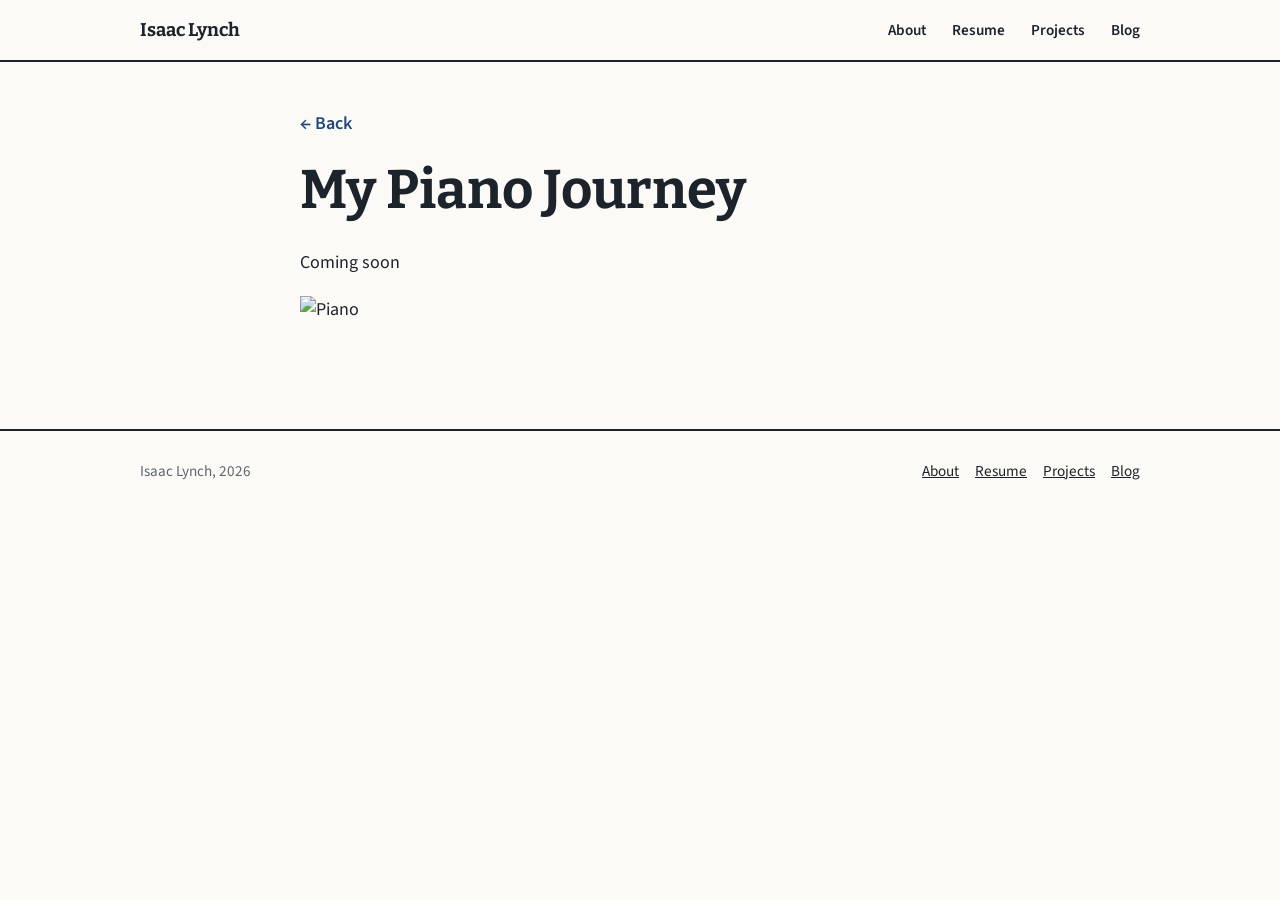
==== commit 5491177b: "restore new design" ====
--- a/blog-1.html
+++ b/blog-1.html
@@ -5,32 +5,32 @@
   <meta name="viewport" content="width=device-width, initial-scale=1">
   <title>My Piano Journey | Isaac Lynch</title>
   <link rel="preconnect" href="https://fonts.googleapis.com">
-  <link href="https://fonts.googleapis.com/css2?family=Inter:wght@400;500;600&family=Space+Grotesk:wght@500;600;700&display=swap" rel="stylesheet">
+  <link href="https://fonts.googleapis.com/css2?family=Bitter:wght@600;700&family=Caveat:wght@500&family=Source+Sans+3:wght@400;600;700&display=swap" rel="stylesheet">
   <link rel="stylesheet" href="css/site.css">
 </head>
 <body>
   <nav class="nav">
     <div class="wrap">
-      <a class="brand" href="index.html">Isaac<span>.</span></a>
+      <a class="brand" href="index.html">Isaac Lynch</a>
       <button class="nav-toggle" aria-label="Menu" onclick="document.getElementById('menu').classList.toggle('open')">Menu</button>
       <ul id="menu">
         <li><a href="index.html#about">About</a></li>
         <li><a href="index.html#resume">Resume</a></li>
         <li><a href="index.html#projects">Projects</a></li>
-        <li><a href="index.html#beyond">Beyond the Shop</a></li>
+        <li><a href="index.html#blog">Blog</a></li>
       </ul>
     </div>
   </nav>
   <article class="post">
-    <a class="back" href="index.html#beyond">&larr; Back to blog</a>
+    <a class="back" href="index.html#blog">&larr; Back</a>
     <h1>My Piano Journey</h1>
     <p>Coming soon</p>
     <img src="images/piano.jpeg" alt="Piano">
   </article>
   <footer>
     <div class="wrap">
-      <span>&copy; 2026 Isaac Lynch · Pacific Grove High School</span>
-      <span><a href="index.html#about">About</a><a href="index.html#resume">Resume</a><a href="index.html#projects">Projects</a><a href="index.html#beyond">Blog</a></span>
+      <span>Isaac Lynch, 2026</span>
+      <span><a href="index.html#about">About</a><a href="index.html#resume">Resume</a><a href="index.html#projects">Projects</a><a href="index.html#blog">Blog</a></span>
     </div>
   </footer>
 </body>
--- a/css/site.css
+++ b/css/site.css
@@ -1,171 +1,176 @@
-/* Isaac Lynch — Portfolio styles (custom, replaces template CSS) */
+/* Isaac Lynch portfolio */
+
 :root {
-  --bg: #f7f6f2;
-  --surface: #ffffff;
-  --ink: #16181d;
-  --muted: #5b616e;
-  --line: #e2e0d8;
-  --accent: #e8590c;      /* machining orange */
-  --accent-soft: #fff1e8;
-  --steel: #2b3440;
-  --radius: 14px;
-  --max: 1120px;
+  --paper: #fbfaf6;
+  --white: #ffffff;
+  --ink: #1d232b;
+  --gray: #5f6670;
+  --rule: #dcd8cc;
+  --blue: #23497a;        /* main color: blueprint blue */
+  --blue-light: #e7edf5;
+  --grid: rgba(35, 73, 122, 0.07);
 }
 
 * { box-sizing: border-box; }
 html { scroll-behavior: smooth; }
 body {
   margin: 0;
-  background: var(--bg);
+  background: var(--paper);
   color: var(--ink);
-  font-family: "Inter", system-ui, -apple-system, Segoe UI, Roboto, sans-serif;
-  font-size: 17px;
-  line-height: 1.65;
+  font-family: "Source Sans 3", "Helvetica Neue", Arial, sans-serif;
+  font-size: 18px;
+  line-height: 1.6;
 }
 img { max-width: 100%; display: block; }
-a { color: var(--accent); }
-h1, h2, h3, h4 { font-family: "Space Grotesk", "Inter", sans-serif; line-height: 1.2; margin: 0 0 .5em; }
-h1 { font-size: clamp(2.2rem, 5vw, 3.6rem); letter-spacing: -0.02em; }
-h2 { font-size: clamp(1.7rem, 3.2vw, 2.4rem); letter-spacing: -0.01em; }
-h3 { font-size: 1.3rem; }
+a { color: var(--blue); }
+h1, h2, h3, h4 { font-family: "Bitter", Georgia, serif; font-weight: 700; line-height: 1.2; margin: 0 0 .5em; }
+h1 { font-size: clamp(2.3rem, 5vw, 3.4rem); }
+h2 { font-size: clamp(1.7rem, 3vw, 2.2rem); }
+h3 { font-size: 1.25rem; }
 p { margin: 0 0 1em; }
 
-.wrap { max-width: var(--max); margin: 0 auto; padding: 0 20px; }
-section { padding: 84px 0; }
-section.alt { background: var(--surface); border-top: 1px solid var(--line); border-bottom: 1px solid var(--line); }
+.wrap { max-width: 1040px; margin: 0 auto; padding: 0 20px; }
+section { padding: 72px 0; }
+.lead { font-size: 1.15rem; color: var(--gray); max-width: 60ch; }
 
-.eyebrow {
-  display: inline-block;
-  font: 600 .78rem/1 "Space Grotesk", sans-serif;
-  text-transform: uppercase;
-  letter-spacing: .14em;
-  color: var(--accent);
-  margin-bottom: 14px;
-}
-.lead { font-size: 1.15rem; color: var(--muted); max-width: 62ch; }
+/* little handwritten notes */
+.note { font-family: "Caveat", cursive; font-size: 1.5rem; color: var(--blue); line-height: 1.1; }
+
+/* section headings with a short underline, like a drawing title block */
+.sec-title { margin-bottom: 8px; }
+.sec-title::after { content: ""; display: block; width: 56px; height: 4px; background: var(--blue); margin-top: 10px; }
 
 /* ---------- Nav ---------- */
-.nav {
-  position: sticky; top: 0; z-index: 50;
-  background: rgba(247, 246, 242, .92);
-  backdrop-filter: blur(8px);
-  border-bottom: 1px solid var(--line);
-}
-.nav .wrap { display: flex; align-items: center; justify-content: space-between; height: 64px; }
-.brand { font: 700 1.2rem "Space Grotesk", sans-serif; color: var(--ink); text-decoration: none; }
-.brand span { color: var(--accent); }
-.nav ul { list-style: none; display: flex; gap: 28px; margin: 0; padding: 0; }
-.nav ul a { color: var(--ink); text-decoration: none; font-weight: 500; font-size: .95rem; }
-.nav ul a:hover { color: var(--accent); }
-.nav-toggle { display: none; background: none; border: 1px solid var(--line); border-radius: 8px; padding: 6px 12px; font: inherit; cursor: pointer; }
+.nav { background: var(--paper); border-bottom: 2px solid var(--ink); position: sticky; top: 0; z-index: 50; }
+.nav .wrap { display: flex; align-items: center; justify-content: space-between; height: 60px; }
+.brand { font: 700 1.15rem "Bitter", serif; color: var(--ink); text-decoration: none; }
+.nav ul { list-style: none; display: flex; gap: 26px; margin: 0; padding: 0; }
+.nav ul a { color: var(--ink); text-decoration: none; font-weight: 600; font-size: .95rem; }
+.nav ul a:hover { color: var(--blue); text-decoration: underline; text-underline-offset: 4px; }
+.nav-toggle { display: none; background: none; border: 2px solid var(--ink); padding: 4px 12px; font: 600 .9rem inherit; cursor: pointer; }
 @media (max-width: 760px) {
   .nav-toggle { display: block; }
-  .nav ul { display: none; position: absolute; top: 64px; left: 0; right: 0; flex-direction: column; gap: 0; background: var(--bg); border-bottom: 1px solid var(--line); }
+  .nav ul { display: none; position: absolute; top: 60px; left: 0; right: 0; flex-direction: column; gap: 0; background: var(--paper); border-bottom: 2px solid var(--ink); }
   .nav ul.open { display: flex; }
-  .nav ul a { display: block; padding: 14px 20px; border-top: 1px solid var(--line); }
+  .nav ul a { display: block; padding: 14px 20px; border-top: 1px solid var(--rule); }
 }
 
-/* ---------- Hero ---------- */
-.hero { padding: 96px 0 72px; }
-.hero .wrap { display: grid; grid-template-columns: 1.2fr 1fr; gap: 56px; align-items: center; }
-.hero h1 span { color: var(--accent); }
-.hero .lead { margin-bottom: 28px; }
-.hero-img { border-radius: var(--radius); overflow: hidden; aspect-ratio: 4 / 3; background: var(--line); box-shadow: 0 20px 40px -20px rgba(0,0,0,.35); }
-.hero-img img { width: 100%; height: 100%; object-fit: cover; }
-.btn {
-  display: inline-block; padding: 12px 22px; border-radius: 999px;
-  background: var(--accent); color: #fff; text-decoration: none; font-weight: 600;
-  border: 2px solid var(--accent); margin: 0 10px 10px 0;
+/* ---------- Hero (graph paper background) ---------- */
+.hero {
+  padding: 80px 0 72px;
+  background-image:
+    linear-gradient(var(--grid) 1px, transparent 1px),
+    linear-gradient(90deg, var(--grid) 1px, transparent 1px);
+  background-size: 24px 24px;
+  border-bottom: 1px solid var(--rule);
 }
-.btn.ghost { background: transparent; color: var(--ink); border-color: var(--ink); }
-.btn:hover { filter: brightness(.95); }
-@media (max-width: 860px) { .hero .wrap { grid-template-columns: 1fr; } }
+.hero .wrap { display: grid; grid-template-columns: 1.3fr 1fr; gap: 56px; align-items: center; }
+.hero h1 { margin-bottom: .35em; }
+.hero p { font-size: 1.15rem; max-width: 52ch; }
+.hero .links { margin-top: 24px; }
+.hero .links a { margin-right: 22px; font-weight: 600; }
+
+.polaroid {
+  background: var(--white);
+  padding: 12px 12px 14px;
+  box-shadow: 0 6px 18px rgba(0,0,0,.15);
+  transform: rotate(2deg);
+  max-width: 400px;
+  justify-self: center;
+}
+.polaroid img { aspect-ratio: 4 / 3; object-fit: cover; width: 100%; }
+.polaroid .note { text-align: center; margin-top: 10px; }
+@media (max-width: 860px) { .hero .wrap { grid-template-columns: 1fr; } .polaroid { transform: rotate(1deg); } }
 
 /* ---------- About ---------- */
-.about-grid { display: grid; grid-template-columns: 1fr 1fr; gap: 56px; align-items: start; }
-.facts { list-style: none; padding: 0; margin: 24px 0 0; border-top: 1px solid var(--line); }
-.facts li { display: flex; gap: 16px; padding: 12px 0; border-bottom: 1px solid var(--line); }
-.facts li b { min-width: 110px; font-weight: 600; }
-.chips { display: flex; flex-wrap: wrap; gap: 10px; margin-top: 18px; }
-.chip { padding: 6px 14px; border-radius: 999px; background: var(--accent-soft); color: #9a3a06; font-size: .9rem; font-weight: 500; }
+.about-grid { display: grid; grid-template-columns: 1.4fr 1fr; gap: 56px; }
+.facts { margin: 0; padding: 22px 24px; background: var(--white); border: 1px solid var(--rule); }
+.facts dt { font-weight: 700; font-size: .85rem; text-transform: uppercase; letter-spacing: .06em; color: var(--gray); }
+.facts dd { margin: 0 0 14px; }
+.facts dd:last-child { margin-bottom: 0; }
 @media (max-width: 860px) { .about-grid { grid-template-columns: 1fr; } }
 
-/* ---------- Resume ---------- */
-.resume { display: grid; grid-template-columns: 1fr 1fr; gap: 28px; margin-top: 36px; }
-.card { background: var(--surface); border: 1px solid var(--line); border-radius: var(--radius); padding: 28px; }
-section.alt .card { background: var(--bg); }
-.card h3 { display: flex; align-items: center; gap: 10px; }
-.card h3::before { content: ""; width: 10px; height: 10px; border-radius: 2px; background: var(--accent); }
-.entry { padding: 12px 0; border-top: 1px dashed var(--line); }
-.entry:first-of-type { border-top: 0; }
-.entry .when { font-size: .85rem; color: var(--muted); }
-.entry h4 { margin: 2px 0 4px; font-size: 1.05rem; }
-.entry p { margin: 0; color: var(--muted); font-size: .95rem; }
-.resume .wide { grid-column: 1 / -1; }
-@media (max-width: 760px) { .resume { grid-template-columns: 1fr; } }
+/* ---------- Resume (looks like a real one-page resume) ---------- */
+.resume-sheet { background: var(--white); border: 1px solid var(--rule); box-shadow: 0 2px 0 var(--rule); padding: 44px 48px; margin-top: 28px; max-width: 860px; }
+.resume-sheet .top { display: flex; justify-content: space-between; align-items: baseline; flex-wrap: wrap; gap: 8px; border-bottom: 2px solid var(--ink); padding-bottom: 12px; margin-bottom: 8px; }
+.resume-sheet .top h3 { font-size: 1.6rem; margin: 0; }
+.resume-sheet .top span { color: var(--gray); }
+.resume-sheet h4 { font-size: .9rem; text-transform: uppercase; letter-spacing: .1em; color: var(--blue); margin: 28px 0 8px; }
+.row { display: flex; justify-content: space-between; gap: 16px; flex-wrap: wrap; }
+.row b { font-weight: 700; }
+.row .when { color: var(--gray); font-size: .95rem; }
+.resume-sheet ul { margin: 4px 0 12px; padding-left: 20px; }
+.resume-sheet li { margin-bottom: 4px; }
+.resume-sheet p { margin: 2px 0 12px; }
+.pdf-link { display: inline-block; margin-top: 18px; font-weight: 600; }
+@media (max-width: 600px) { .resume-sheet { padding: 28px 22px; } }
 
-/* ---------- Project cards ---------- */
-.grid-3 { display: grid; grid-template-columns: repeat(3, 1fr); gap: 24px; margin-top: 36px; }
-.pcard { background: var(--surface); border: 1px solid var(--line); border-radius: var(--radius); overflow: hidden; text-decoration: none; color: inherit; display: flex; flex-direction: column; transition: transform .2s, box-shadow .2s; }
-.pcard:hover { transform: translateY(-4px); box-shadow: 0 18px 30px -18px rgba(0,0,0,.35); }
-.pcard .thumb { aspect-ratio: 16 / 10; background: var(--steel); display: grid; place-items: center; color: #aeb6c2; font: 600 .9rem "Space Grotesk", sans-serif; overflow: hidden; }
-.pcard .thumb img { width: 100%; height: 100%; object-fit: cover; }
-.pcard .body { padding: 22px; flex: 1; }
-.pcard .tag { font-size: .78rem; font-weight: 600; letter-spacing: .08em; text-transform: uppercase; color: var(--accent); }
-.pcard h3 { margin: 6px 0 8px; }
-.pcard p { color: var(--muted); font-size: .95rem; margin: 0; }
-.pcard .status { display: inline-block; margin-top: 14px; font-size: .8rem; padding: 3px 10px; border-radius: 999px; background: #eef0f3; color: var(--muted); }
-.pcard .status.ready { background: #e6f4ea; color: #1e6b34; }
-@media (max-width: 900px) { .grid-3 { grid-template-columns: 1fr 1fr; } }
-@media (max-width: 600px) { .grid-3 { grid-template-columns: 1fr; } }
+/* ---------- Projects ---------- */
+.projects { margin-top: 36px; }
+.project-row { display: grid; grid-template-columns: 1fr 1.2fr; gap: 40px; align-items: center; padding: 32px 0; border-top: 1px solid var(--rule); text-decoration: none; color: inherit; }
+.project-row:last-child { border-bottom: 1px solid var(--rule); }
+.project-row:nth-child(even) .pic { order: 2; }
+.project-row .pic { aspect-ratio: 16 / 10; background: var(--blue-light); border: 1px solid var(--rule); display: grid; place-items: center; color: var(--gray); overflow: hidden; }
+.project-row .pic img { width: 100%; height: 100%; object-fit: cover; }
+.project-row .kicker { font-size: .9rem; color: var(--gray); }
+.project-row h3 { font-size: 1.6rem; margin: 4px 0 10px; }
+.project-row .more { font-weight: 600; color: var(--blue); }
+.project-row:hover h3 { color: var(--blue); }
+@media (max-width: 760px) { .project-row { grid-template-columns: 1fr; gap: 18px; } .project-row:nth-child(even) .pic { order: 0; } }
+
+/* ---------- Blog list ---------- */
+.posts { list-style: none; padding: 0; margin: 28px 0 0; }
+.posts li a { display: grid; grid-template-columns: 120px 1fr; gap: 24px; align-items: center; padding: 18px 0; border-top: 1px solid var(--rule); text-decoration: none; color: var(--ink); }
+.posts li:last-child a { border-bottom: 1px solid var(--rule); }
+.posts img { width: 120px; height: 84px; object-fit: cover; }
+.posts .yr { font-size: .9rem; color: var(--gray); }
+.posts h3 { margin: 2px 0 0; font-size: 1.2rem; }
+.posts a:hover h3 { color: var(--blue); }
 
 /* ---------- Project page ---------- */
-.p-hero { padding: 72px 0 40px; }
-.p-hero .meta { display: flex; flex-wrap: wrap; gap: 10px; margin-top: 18px; }
-.toc { display: flex; flex-wrap: wrap; gap: 8px; margin: 28px 0 0; padding: 0; list-style: none; }
-.toc a { display: block; padding: 6px 14px; border: 1px solid var(--line); border-radius: 999px; text-decoration: none; color: var(--ink); font-size: .9rem; background: var(--surface); }
-.toc a:hover { border-color: var(--accent); color: var(--accent); }
-.p-section { padding: 56px 0; border-top: 1px solid var(--line); }
-.p-section h2 { display: flex; align-items: baseline; gap: 14px; }
-.p-section h2 small { font: 600 .9rem "Space Grotesk", sans-serif; color: var(--accent); }
-.gallery { display: grid; grid-template-columns: repeat(3, 1fr); gap: 16px; margin-top: 20px; }
+.p-hero { padding: 56px 0 32px; border-bottom: 1px solid var(--rule); }
+.back { display: inline-block; margin-bottom: 18px; font-weight: 600; text-decoration: none; }
+.eyebrow { display: block; color: var(--gray); font-size: .95rem; margin-bottom: 6px; }
+.p-hero .meta { display: flex; flex-wrap: wrap; gap: 8px 22px; margin-top: 14px; color: var(--gray); }
+.chip { font-size: .95rem; }
+.chip + .chip::before { content: "/"; margin-right: 22px; margin-left: -12px; color: var(--rule); }
+.toc { display: flex; flex-wrap: wrap; gap: 6px 20px; margin: 22px 0 0; padding: 0; list-style: none; }
+.toc a { font-weight: 600; text-decoration: none; }
+.toc a:hover { text-decoration: underline; }
+.p-section { padding: 48px 0; border-bottom: 1px solid var(--rule); }
+.p-section:last-of-type { border-bottom: 0; }
+.p-section h2 small { display: none; }
+.gallery { display: grid; grid-template-columns: repeat(3, 1fr); gap: 18px; margin-top: 18px; }
 .gallery figure { margin: 0; }
-.gallery figcaption { font-size: .85rem; color: var(--muted); margin-top: 6px; }
-.ph {
-  aspect-ratio: 4 / 3; border: 2px dashed #c9c5b8; border-radius: 12px;
-  display: grid; place-items: center; text-align: center; padding: 16px;
-  color: var(--muted); font-size: .9rem; background: repeating-linear-gradient(45deg, #faf9f6, #faf9f6 10px, #f3f1ea 10px, #f3f1ea 20px);
-}
+.gallery figcaption { font-size: .9rem; color: var(--gray); margin-top: 6px; }
+.gallery img { aspect-ratio: 4 / 3; object-fit: cover; width: 100%; }
+.ph { aspect-ratio: 4 / 3; border: 2px dashed var(--rule); display: grid; place-items: center; text-align: center; padding: 16px; color: var(--gray); font-size: .95rem; background: var(--white); }
 .ph.wide { aspect-ratio: 16 / 9; }
-.gallery img { border-radius: 12px; aspect-ratio: 4 / 3; object-fit: cover; width: 100%; }
 .cad { display: grid; grid-template-columns: 1.4fr 1fr; gap: 28px; align-items: center; }
 @media (max-width: 760px) { .gallery { grid-template-columns: 1fr 1fr; } .cad { grid-template-columns: 1fr; } }
 
-table.tools { width: 100%; border-collapse: collapse; margin-top: 20px; background: var(--surface); border-radius: var(--radius); overflow: hidden; border: 1px solid var(--line); font-size: .95rem; }
-table.tools th, table.tools td { text-align: left; padding: 14px 16px; border-bottom: 1px solid var(--line); vertical-align: top; }
-table.tools th { background: var(--steel); color: #fff; font: 600 .85rem "Space Grotesk", sans-serif; letter-spacing: .04em; text-transform: uppercase; }
-table.tools tr:last-child td { border-bottom: 0; }
 .table-scroll { overflow-x: auto; }
-.steps { counter-reset: step; list-style: none; padding: 0; margin: 20px 0 0; }
-.steps li { counter-increment: step; position: relative; padding: 0 0 18px 52px; }
-.steps li::before { content: counter(step); position: absolute; left: 0; top: 0; width: 34px; height: 34px; border-radius: 50%; background: var(--accent); color: #fff; display: grid; place-items: center; font: 700 .95rem "Space Grotesk", sans-serif; }
-.callout { background: var(--accent-soft); border-left: 4px solid var(--accent); padding: 20px 24px; border-radius: 0 12px 12px 0; }
-.pager { display: flex; justify-content: space-between; gap: 16px; padding: 40px 0 0; flex-wrap: wrap; }
+table.tools { width: 100%; border-collapse: collapse; margin-top: 16px; background: var(--white); font-size: .97rem; }
+table.tools th, table.tools td { text-align: left; padding: 12px 14px; border: 1px solid var(--rule); vertical-align: top; }
+table.tools th { background: var(--blue); color: #fff; font-weight: 600; }
+.steps { margin: 16px 0 0; padding-left: 24px; }
+.steps li { margin-bottom: 8px; padding-left: 4px; }
+.callout { border-left: 4px solid var(--blue); padding: 4px 0 4px 20px; }
+.pager { display: flex; justify-content: space-between; gap: 16px; padding-top: 32px; flex-wrap: wrap; font-weight: 600; }
+.btn { font-weight: 600; text-decoration: none; }
+.btn:hover { text-decoration: underline; }
 
-/* ---------- Placeholder marker (delete as you fill in) ---------- */
-.todo { background: #fff3a8; color: #6b5900; padding: 0 4px; border-radius: 4px; font-weight: 500; }
+/* placeholder highlight: delete the <span class="todo"> once you fill it in */
+.todo { background: #fff2a8; padding: 0 3px; }
 
-/* ---------- Blog cards & posts ---------- */
-.bcard .thumb { background: #ddd; }
-.post { max-width: 760px; margin: 0 auto; padding: 56px 20px 80px; }
-.post h2 { margin-top: 1.6em; }
-.post h3, .post h5 { font-family: "Space Grotesk", sans-serif; margin-top: 1.6em; }
+/* ---------- Blog posts ---------- */
+.post { max-width: 720px; margin: 0 auto; padding: 48px 20px 80px; }
+.post h2, .post h3, .post h5 { font-family: "Bitter", Georgia, serif; margin-top: 1.6em; }
 .post h5 { font-size: 1.1rem; }
-.post img { border-radius: 12px; margin: 18px 0 24px; }
-.back { display: inline-block; margin-bottom: 24px; text-decoration: none; font-weight: 600; }
+.post img { margin: 18px 0 24px; }
 
 /* ---------- Footer ---------- */
-footer { background: var(--steel); color: #c8ced8; padding: 40px 0; font-size: .92rem; }
-footer .wrap { display: flex; justify-content: space-between; flex-wrap: wrap; gap: 16px; }
-footer a { color: #fff; text-decoration: none; margin-left: 18px; }
+footer { border-top: 2px solid var(--ink); padding: 28px 0 40px; font-size: .95rem; color: var(--gray); }
+footer .wrap { display: flex; justify-content: space-between; flex-wrap: wrap; gap: 12px; }
+footer a { color: var(--ink); margin-left: 16px; }
 footer a:first-child { margin-left: 0; }
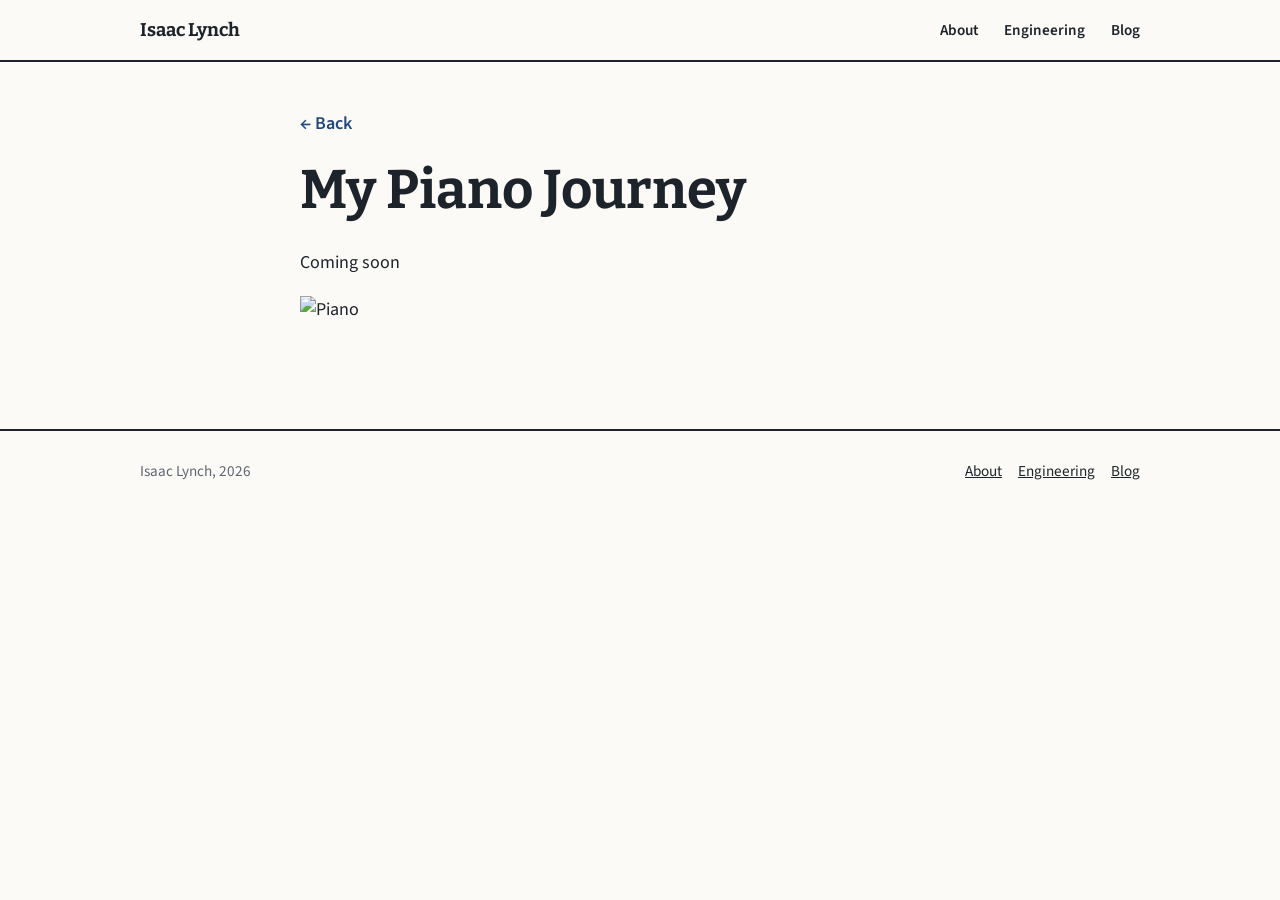
==== commit fed42814: "reorganized engineering to a separate tab" ====
--- a/blog-1.html
+++ b/blog-1.html
@@ -15,8 +15,7 @@
       <button class="nav-toggle" aria-label="Menu" onclick="document.getElementById('menu').classList.toggle('open')">Menu</button>
       <ul id="menu">
         <li><a href="index.html#about">About</a></li>
-        <li><a href="index.html#resume">Resume</a></li>
-        <li><a href="index.html#projects">Projects</a></li>
+        <li><a href="engineering.html">Engineering</a></li>
         <li><a href="index.html#blog">Blog</a></li>
       </ul>
     </div>
@@ -30,7 +29,7 @@
   <footer>
     <div class="wrap">
       <span>Isaac Lynch, 2026</span>
-      <span><a href="index.html#about">About</a><a href="index.html#resume">Resume</a><a href="index.html#projects">Projects</a><a href="index.html#blog">Blog</a></span>
+      <span><a href="index.html#about">About</a><a href="engineering.html">Engineering</a><a href="index.html#blog">Blog</a></span>
     </div>
   </footer>
 </body>
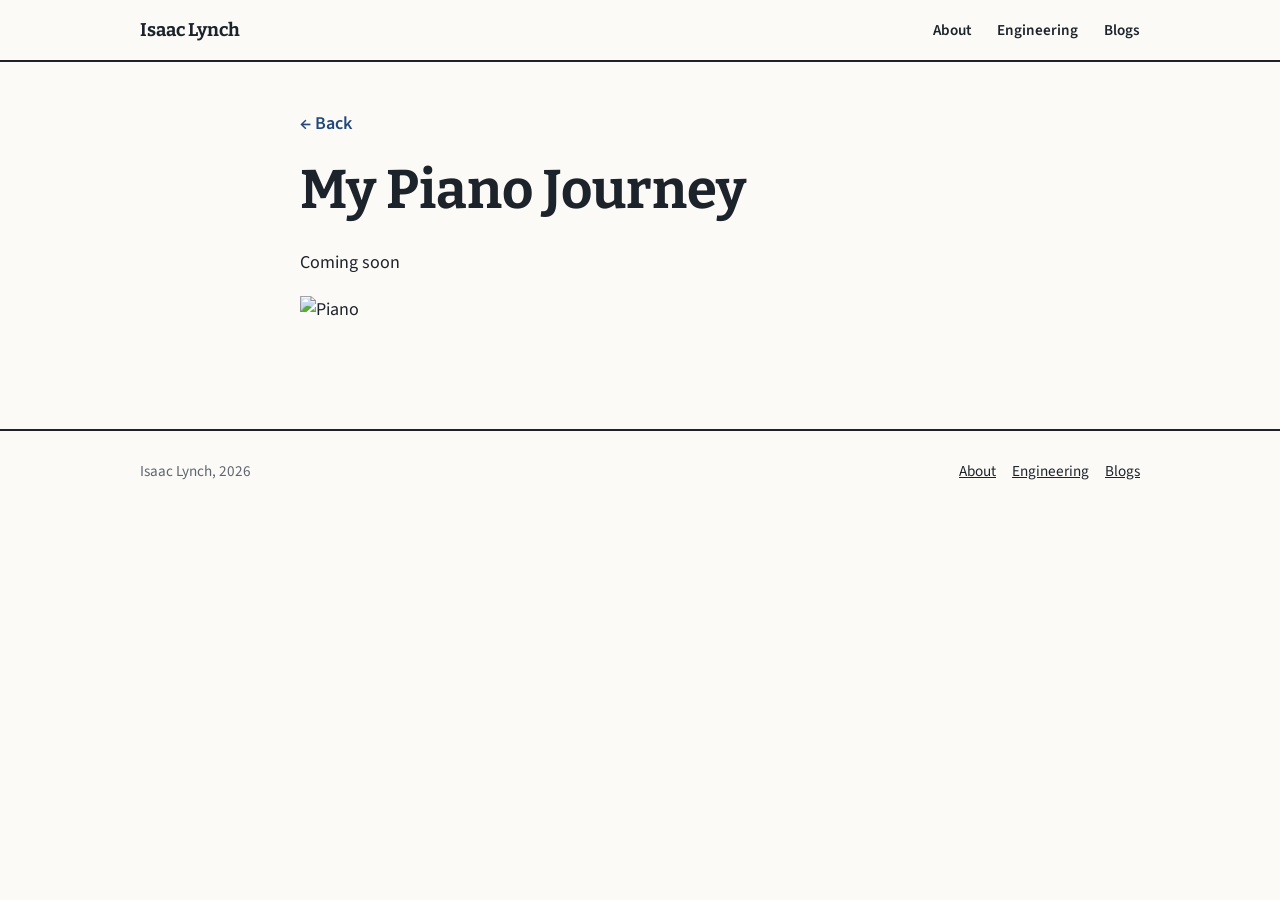
==== commit 6d0688e8: "finished the ocean resin project. Tidied up the about me page" ====
--- a/blog-1.html
+++ b/blog-1.html
@@ -16,7 +16,7 @@
       <ul id="menu">
         <li><a href="index.html#about">About</a></li>
         <li><a href="engineering.html">Engineering</a></li>
-        <li><a href="index.html#blog">Blog</a></li>
+        <li><a href="index.html#blog">Blogs</a></li>
       </ul>
     </div>
   </nav>
@@ -29,7 +29,7 @@
   <footer>
     <div class="wrap">
       <span>Isaac Lynch, 2026</span>
-      <span><a href="index.html#about">About</a><a href="engineering.html">Engineering</a><a href="index.html#blog">Blog</a></span>
+      <span><a href="index.html#about">About</a><a href="engineering.html">Engineering</a><a href="index.html#blog">Blogs</a></span>
     </div>
   </footer>
 </body>
--- a/css/site.css
+++ b/css/site.css
@@ -75,10 +75,10 @@
   padding: 12px 12px 14px;
   box-shadow: 0 6px 18px rgba(0,0,0,.15);
   transform: rotate(2deg);
-  max-width: 400px;
+  max-width: 340px;
   justify-self: center;
 }
-.polaroid img { aspect-ratio: 4 / 3; object-fit: cover; width: 100%; }
+.polaroid img { aspect-ratio: 4 / 5; object-fit: cover; width: 100%; }
 .polaroid .note { text-align: center; margin-top: 10px; }
 @media (max-width: 860px) { .hero .wrap { grid-template-columns: 1fr; } .polaroid { transform: rotate(1deg); } }
 
@@ -174,3 +174,80 @@
 footer .wrap { display: flex; justify-content: space-between; flex-wrap: wrap; gap: 12px; }
 footer a { color: var(--ink); margin-left: 16px; }
 footer a:first-child { margin-left: 0; }
+
+/* screenshots: show the whole image instead of cropping */
+.gallery img.screen { object-fit: contain; background: var(--white); border: 1px solid var(--rule); }
+.cad-img { width: 100%; background: var(--white); border: 1px solid var(--rule); padding: 12px; }
+.cam-shots { display: grid; grid-template-columns: 1fr 1fr; gap: 18px; margin: 18px 0 8px; }
+.cam-shots figure { margin: 0; }
+.cam-shots img { width: 100%; background: var(--white); border: 1px solid var(--rule); }
+.cam-shots figcaption { font-size: .9rem; color: var(--gray); margin-top: 6px; }
+@media (max-width: 760px) { .cam-shots { grid-template-columns: 1fr; } }
+
+/* show every image whole: no cropping */
+.polaroid img,
+.gallery img,
+.project-row .pic img,
+.posts img { aspect-ratio: auto; object-fit: contain; height: auto; }
+.project-row .pic { aspect-ratio: auto; display: block; }
+.project-row .pic:not(:has(img)) { aspect-ratio: 16 / 10; display: grid; place-items: center; }
+.gallery { align-items: start; }
+.posts img { width: 120px; max-height: 120px; }
+
+/* two photos side by side at the same height */
+.pair { display: flex; flex-wrap: wrap; gap: 24px; margin-top: 18px; align-items: flex-start; }
+.pair figure { margin: 0; }
+.pair img { height: 320px; width: auto; max-width: 100%; object-fit: contain; }
+.pair figcaption { font-size: .9rem; color: var(--gray); margin-top: 6px; }
+@media (max-width: 600px) { .pair img { height: auto; width: 100%; } }
+
+.dd-list { margin: 2px 0 0; padding-left: 20px; }
+.dd-list li { margin-bottom: 2px; }
+
+/* second polaroid in About */
+.about-side { display: flex; flex-direction: column; gap: 32px; }
+.polaroid-left { transform: rotate(-2deg); max-width: 420px; }
+.polaroid-left img { aspect-ratio: auto; }
+
+/* hero with a photo on each side of the intro */
+.hero .wrap.hero-3 { grid-template-columns: 1fr 1.2fr 1fr; gap: 40px; }
+.hero-3 .polaroid { max-width: 340px; }
+@media (max-width: 960px) { .hero .wrap.hero-3 { grid-template-columns: 1fr; } }
+
+/* wider hero so the machining photo can be bigger and sit further left */
+.hero .wrap.hero-3 { max-width: 1400px; grid-template-columns: 1.5fr 1.1fr 0.9fr; gap: 48px; }
+.hero-3 .polaroid-left { max-width: 560px; width: 100%; justify-self: start; }
+@media (max-width: 960px) { .hero .wrap.hero-3 { grid-template-columns: 1fr; } .hero-3 .polaroid-left { justify-self: center; } }
+
+/* machining photo: 450px wide, pushed to the left edge of the screen */
+.hero .wrap.hero-3 { max-width: none; padding-left: 24px; padding-right: 40px; grid-template-columns: 450px 1fr 360px; }
+.hero-3 .polaroid-left { width: 450px; max-width: 450px; justify-self: start; }
+@media (max-width: 1100px) {
+  .hero .wrap.hero-3 { grid-template-columns: 1fr; padding: 0 20px; }
+  .hero-3 .polaroid-left { width: 100%; justify-self: center; }
+}
+
+/* FINAL hero layout:
+   intro text + Christmas photo keep their original sizes and spacing (56px gap);
+   machining photo (450px) sits to the left with the same 56px gap */
+.hero .wrap.hero-3 {
+  max-width: none;
+  padding: 0 24px;
+  grid-template-columns: 450px minmax(0, 534px) minmax(0, 410px);
+  gap: 56px;
+  justify-content: center;
+}
+.hero-3 .polaroid-left { width: 450px; max-width: 450px; justify-self: start; }
+.hero-3 .polaroid:not(.polaroid-left) { max-width: 340px; justify-self: center; }
+@media (max-width: 1300px) {
+  .hero .wrap.hero-3 { grid-template-columns: 1fr; max-width: 1040px; padding: 0 20px; }
+  .hero-3 .polaroid-left { width: 100%; justify-self: center; }
+}
+
+/* equal white gap on both sides of the intro text */
+.hero .wrap.hero-3 { grid-template-columns: 450px minmax(0, 534px) 340px; column-gap: 110px; }
+.hero-3 .polaroid:not(.polaroid-left) { justify-self: start; }
+
+/* winter break photo a little larger */
+.hero .wrap.hero-3 { grid-template-columns: 450px minmax(0, 534px) 390px; }
+.hero-3 .polaroid:not(.polaroid-left) { max-width: 390px; width: 100%; }
